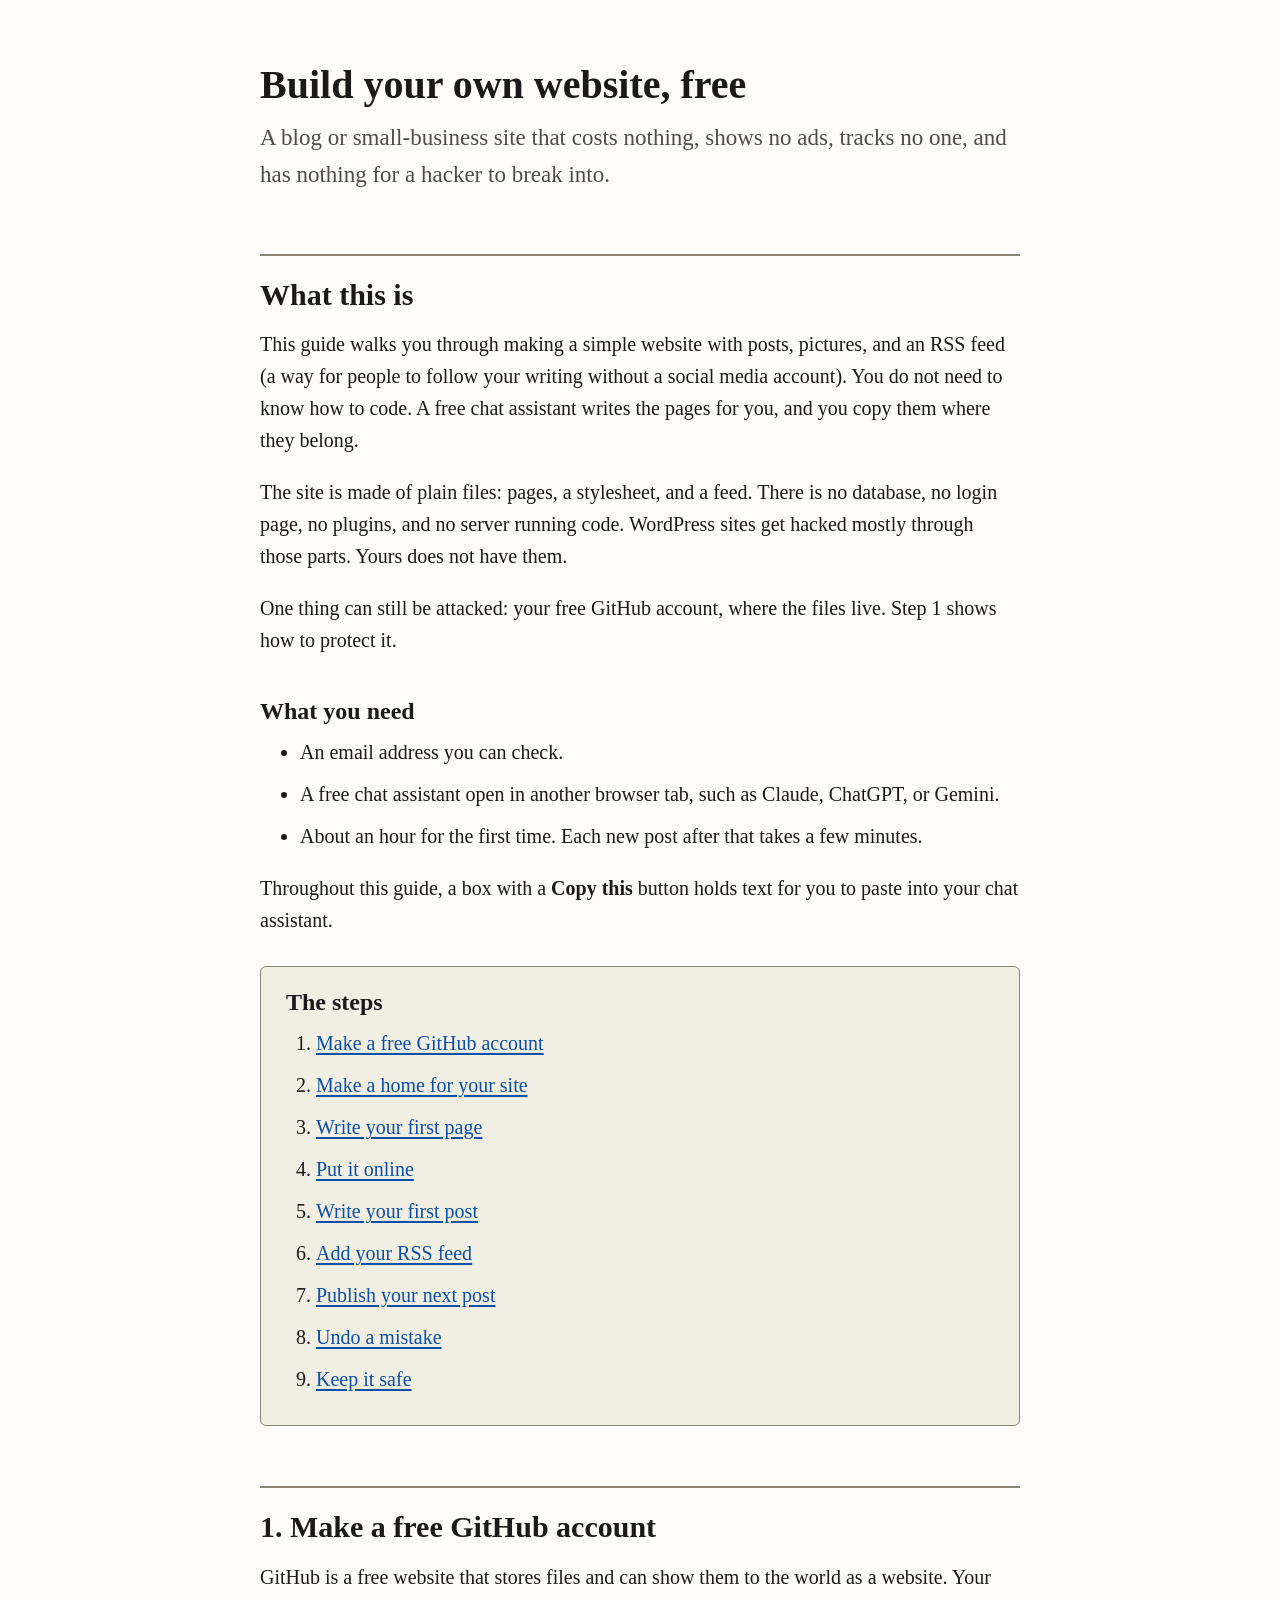
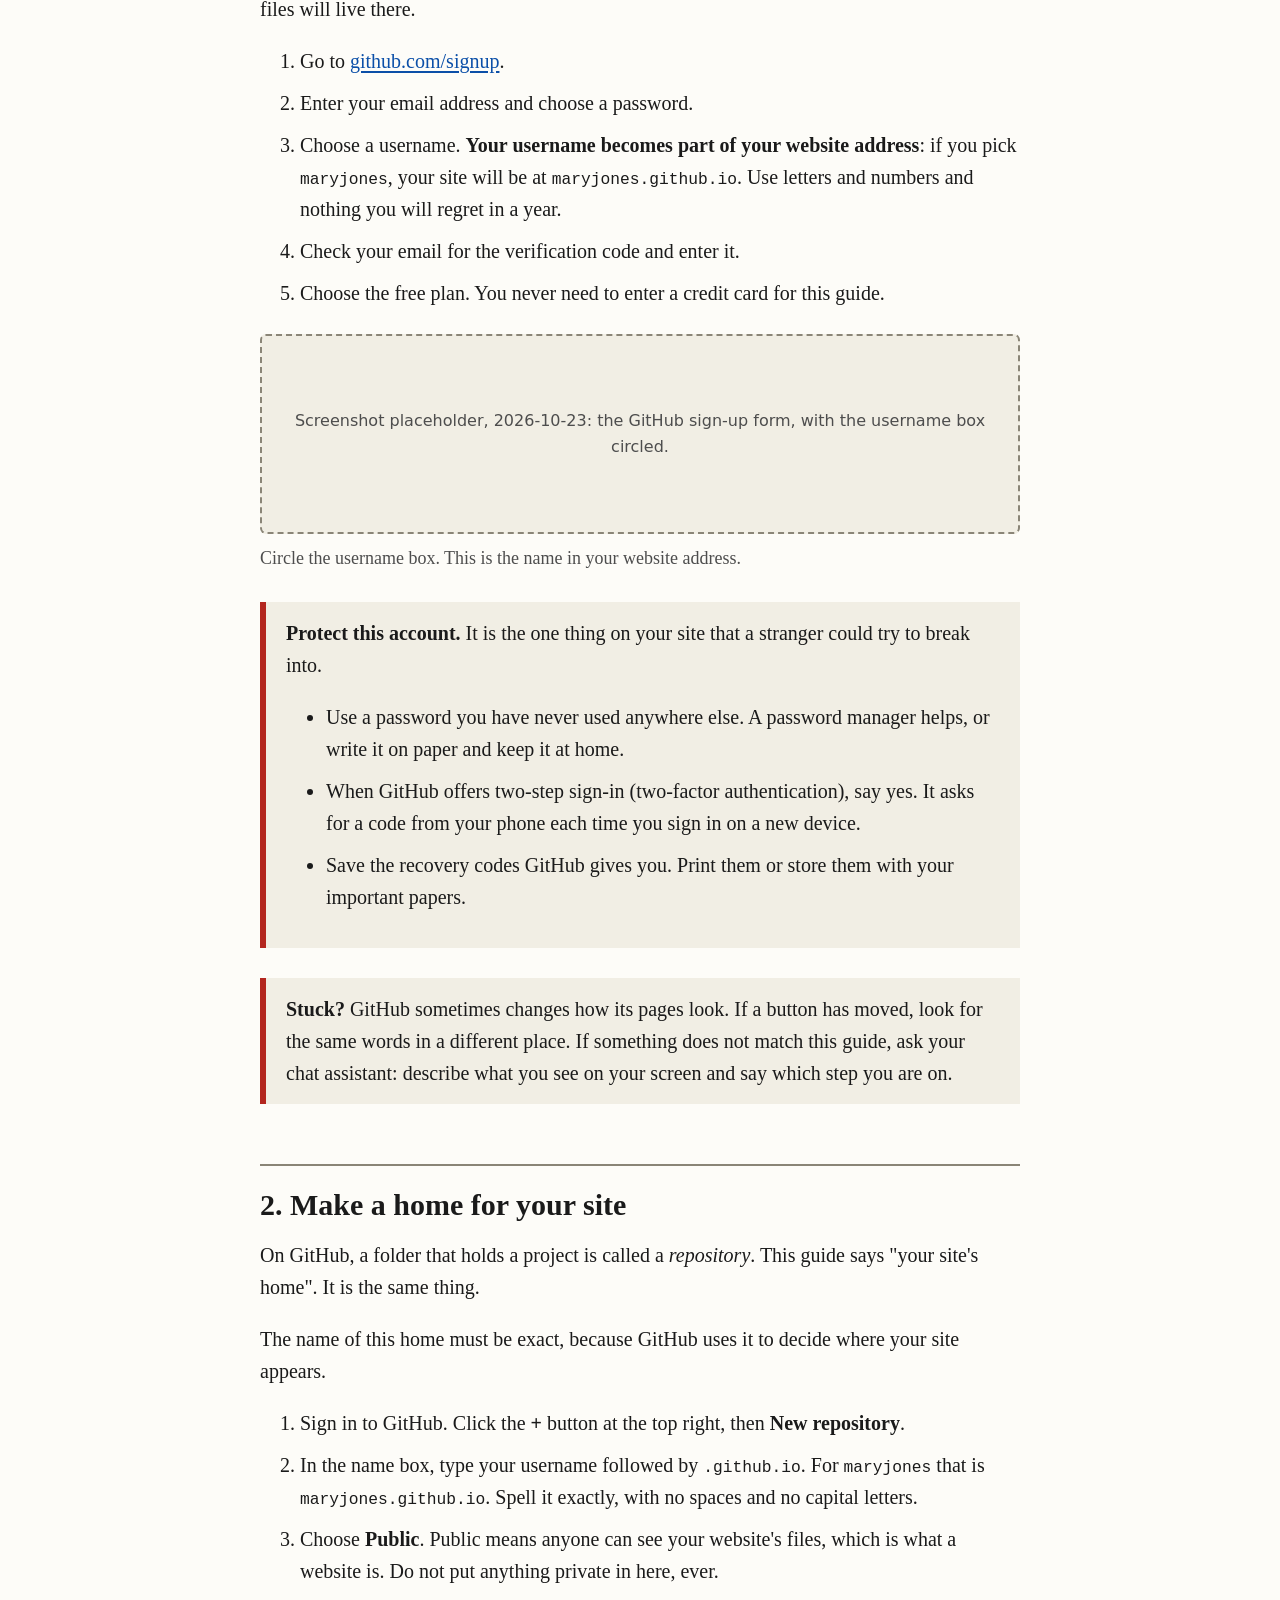
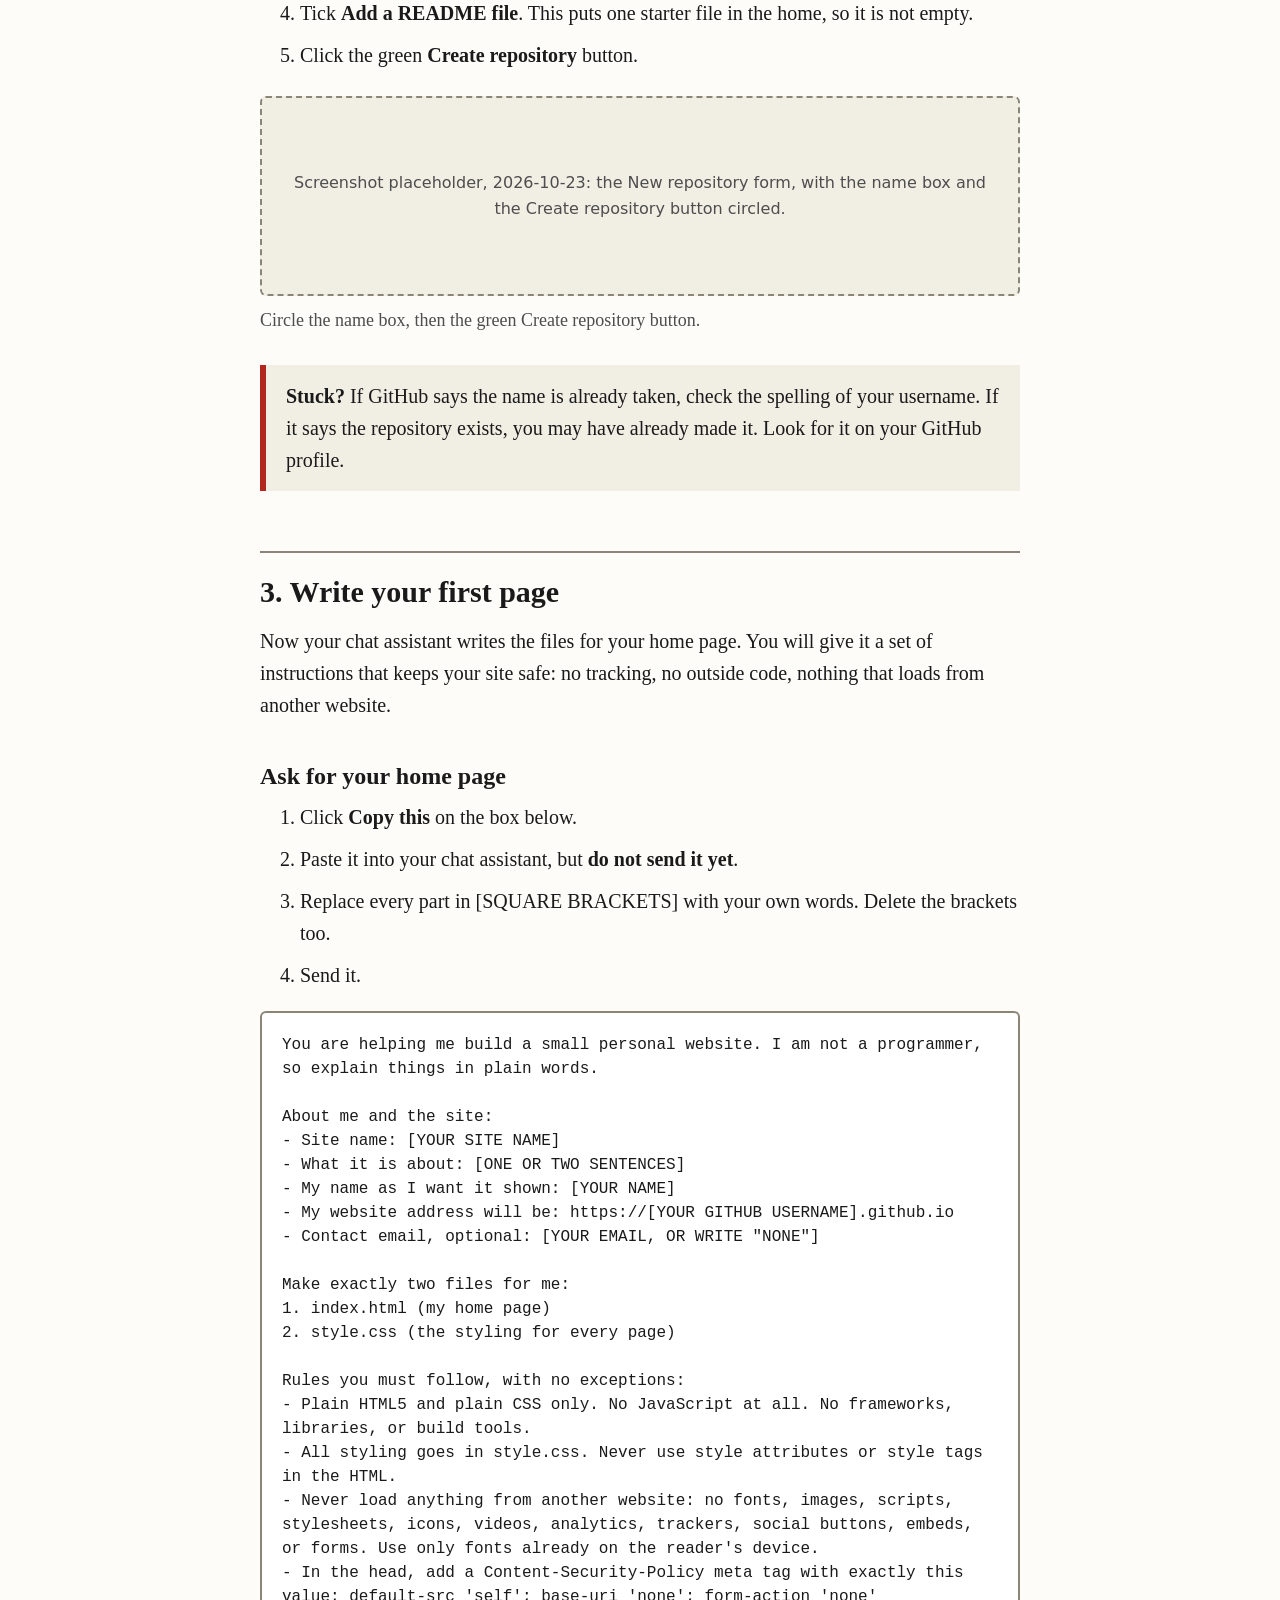
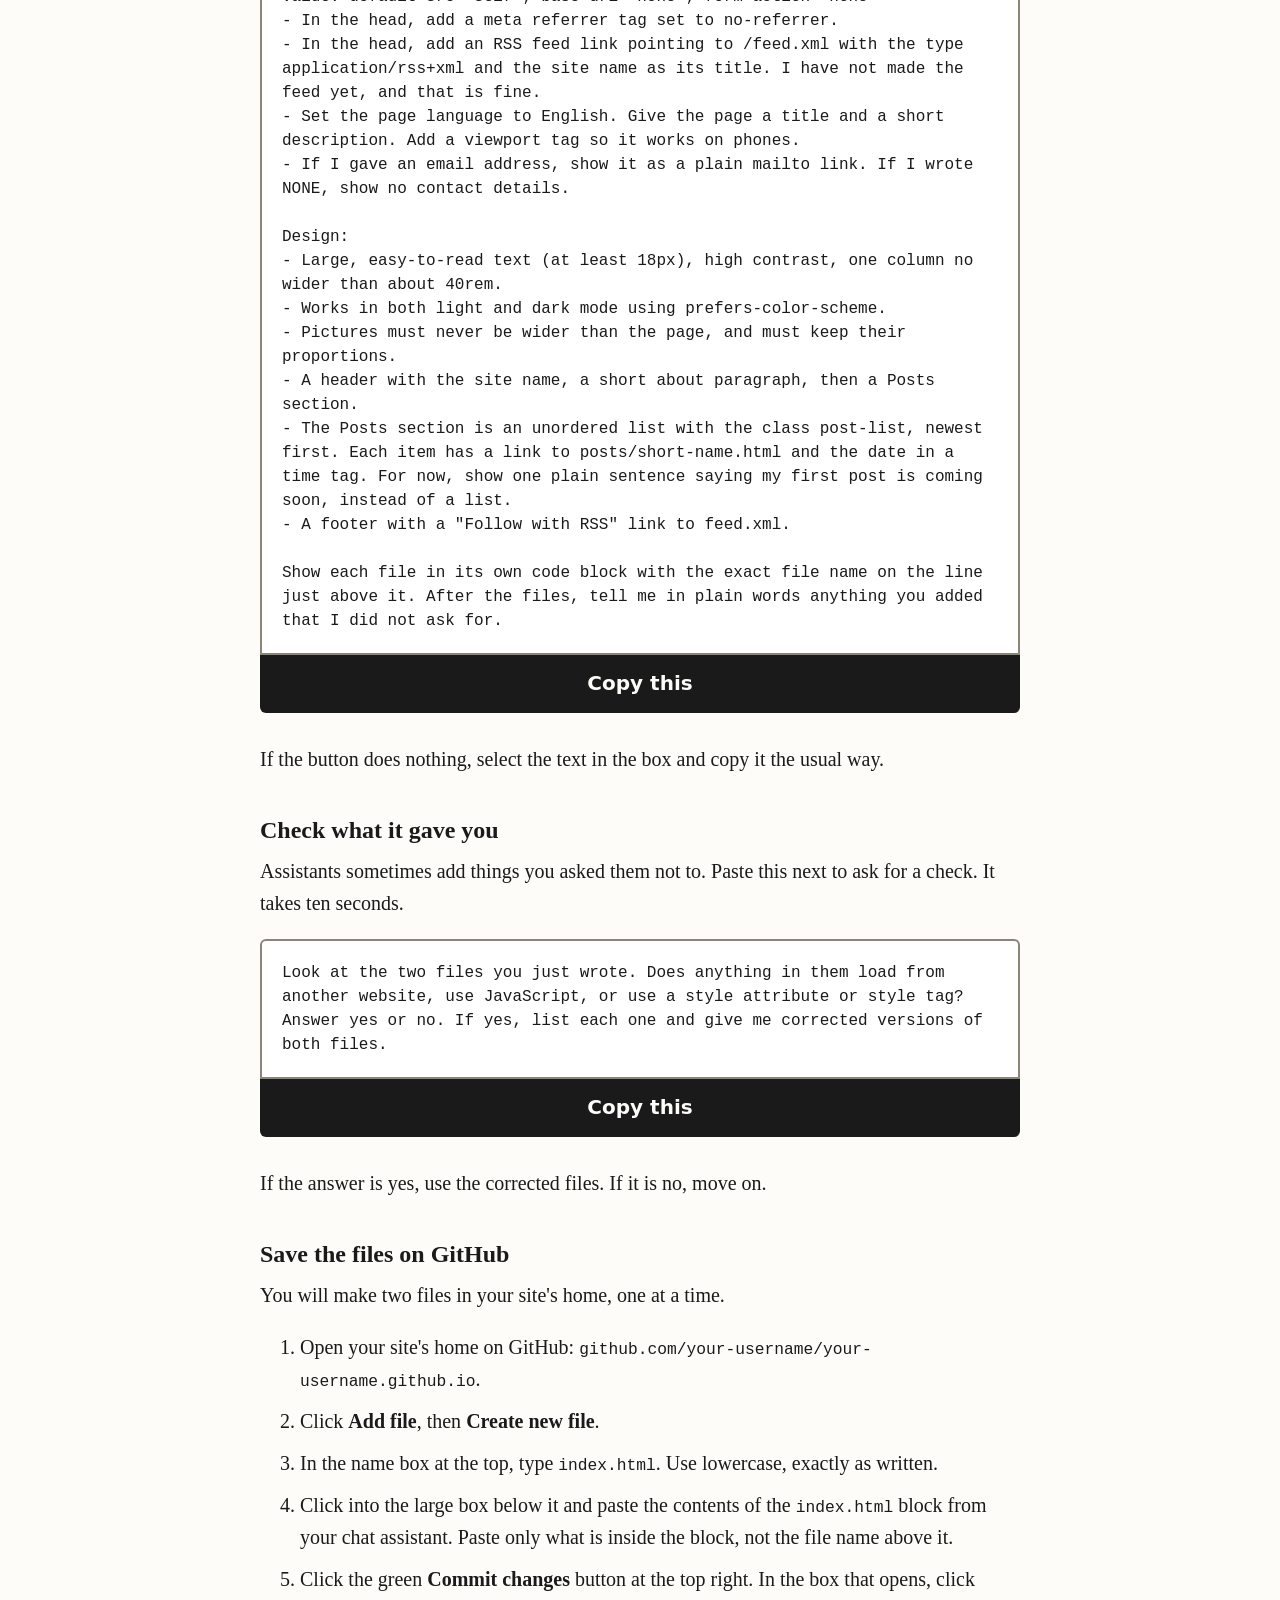
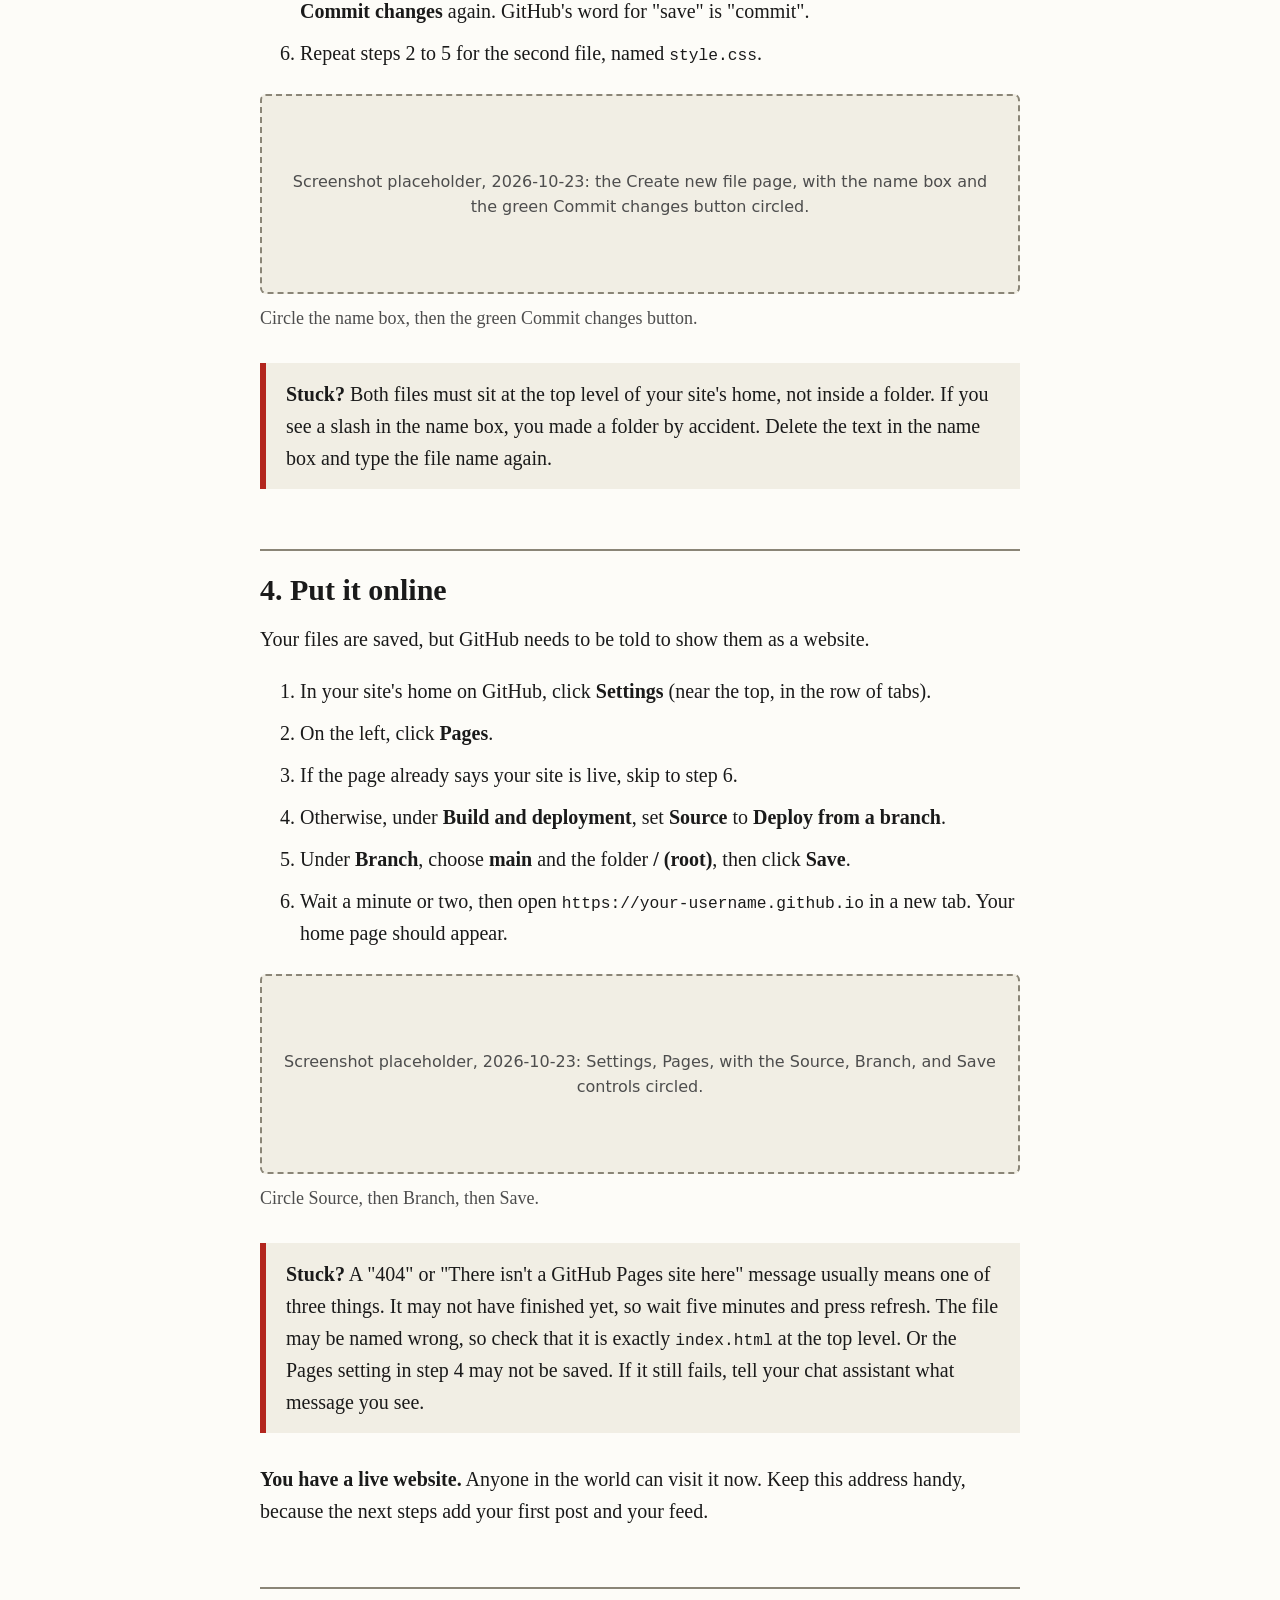
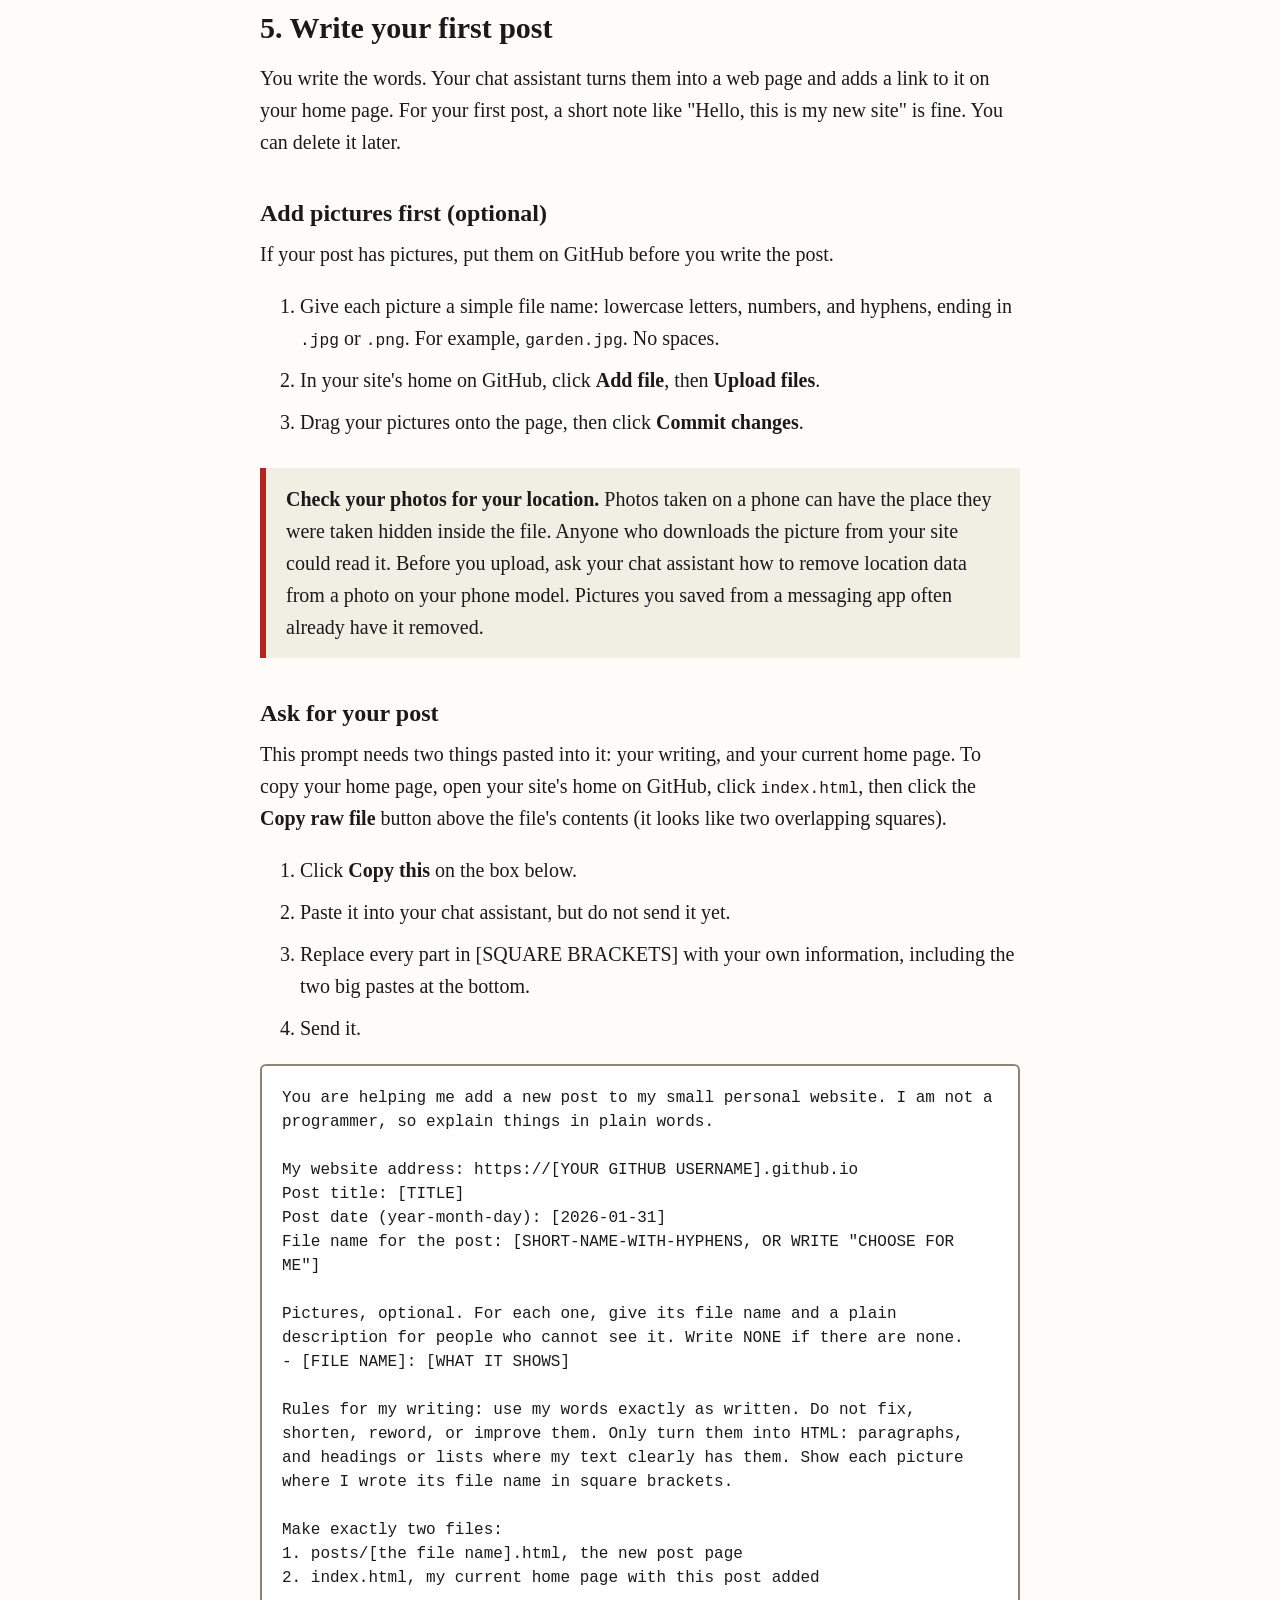
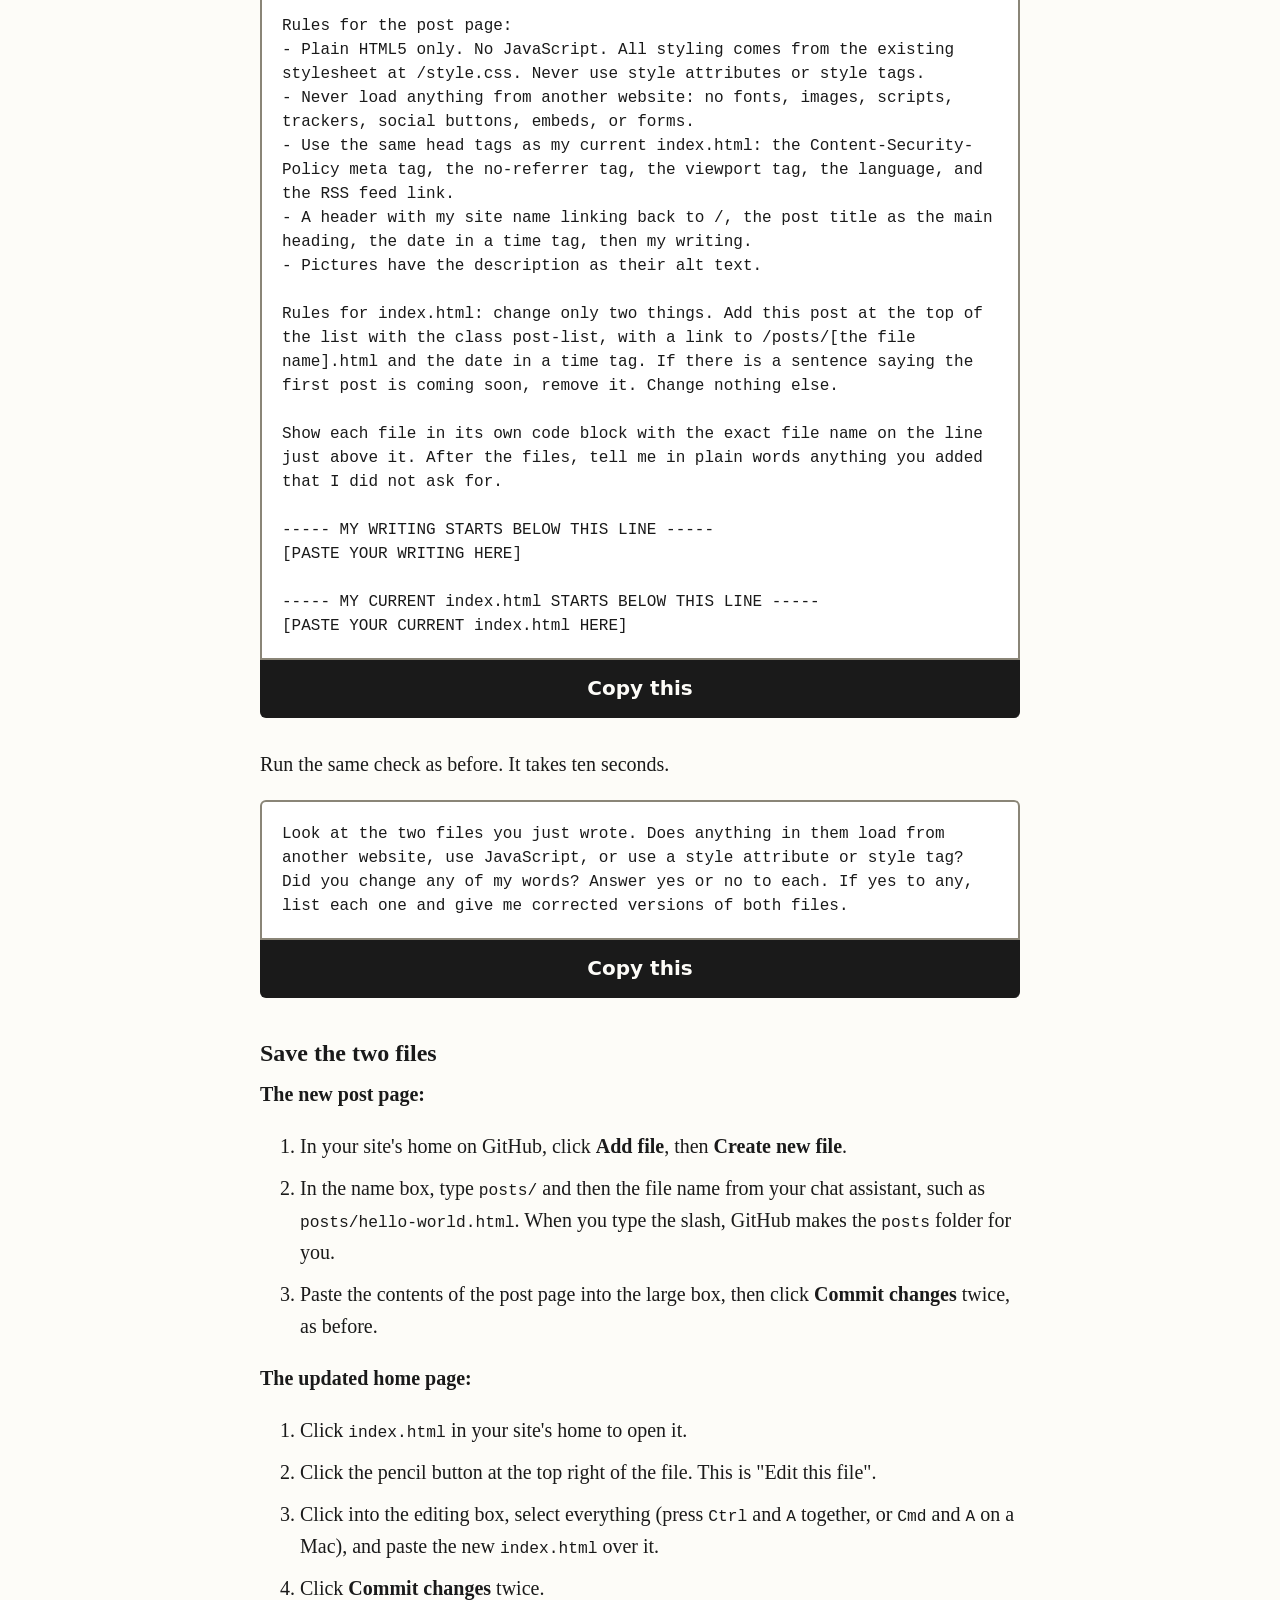
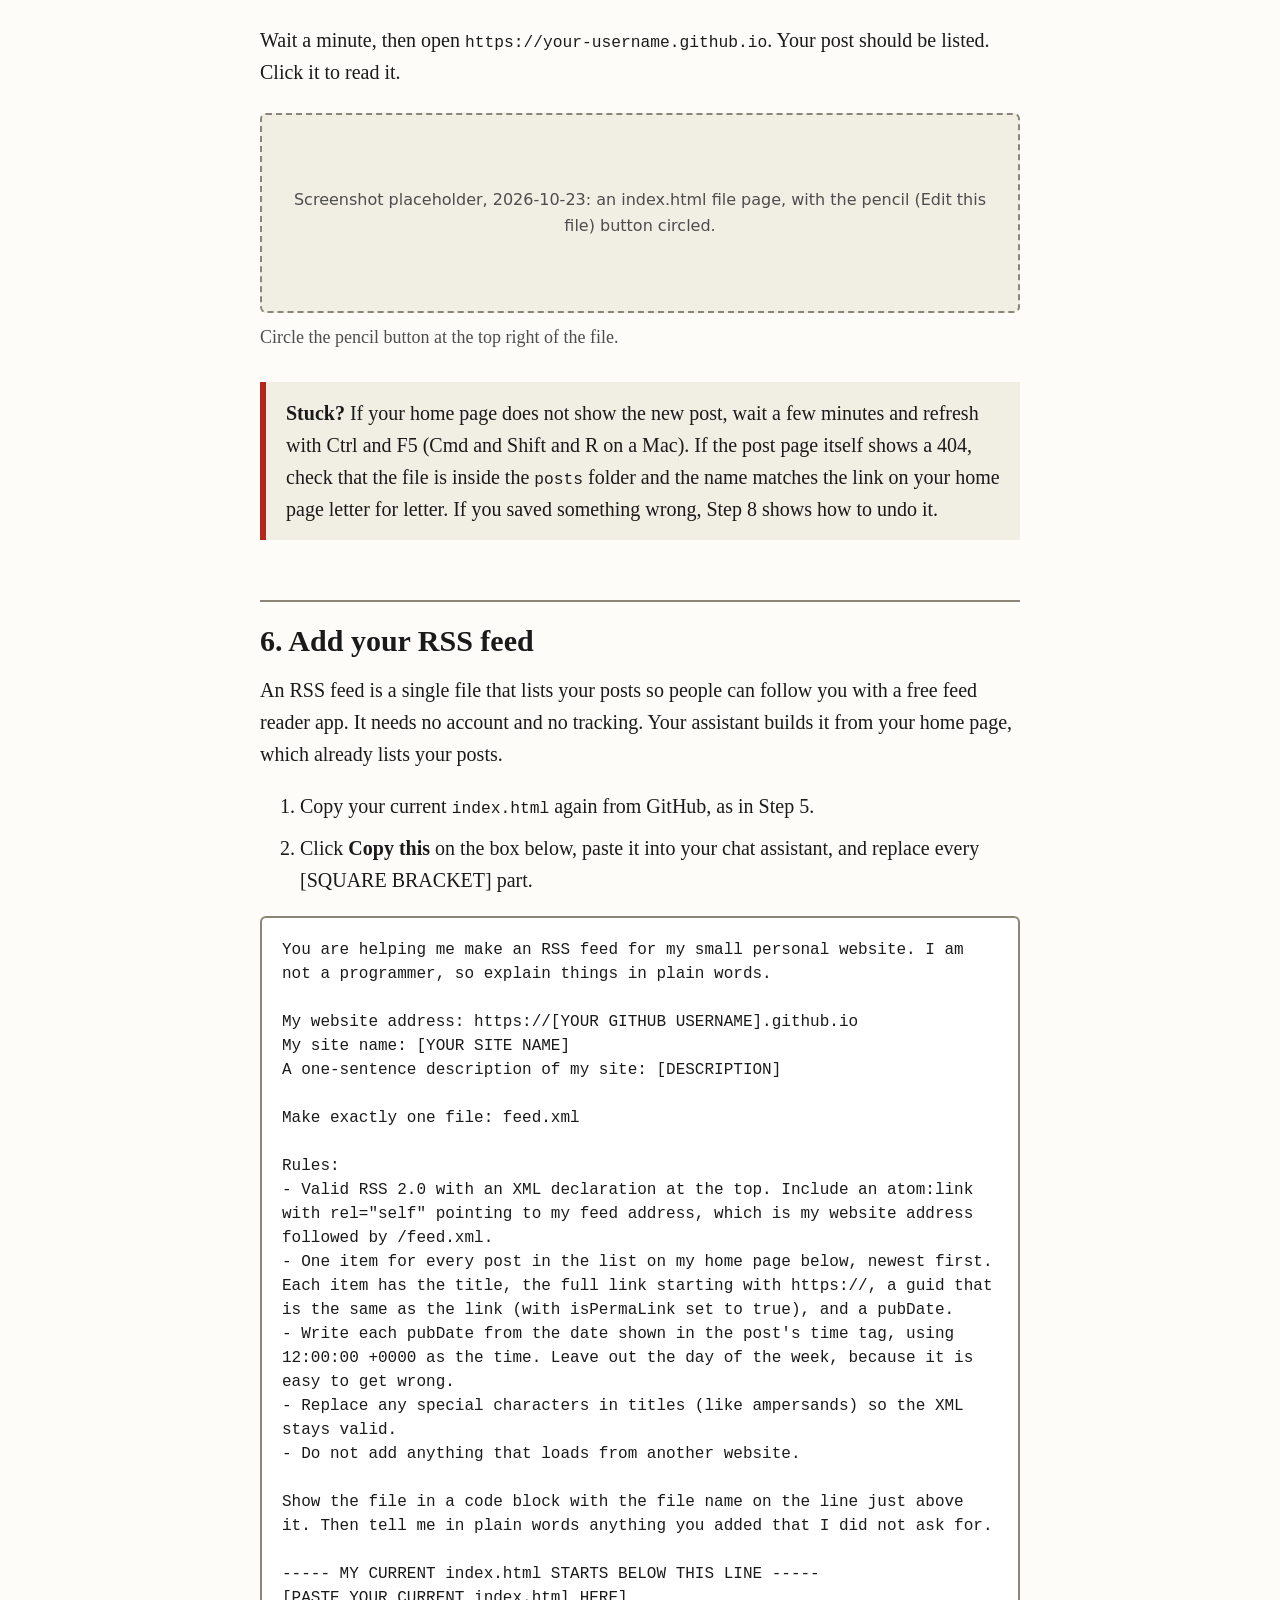
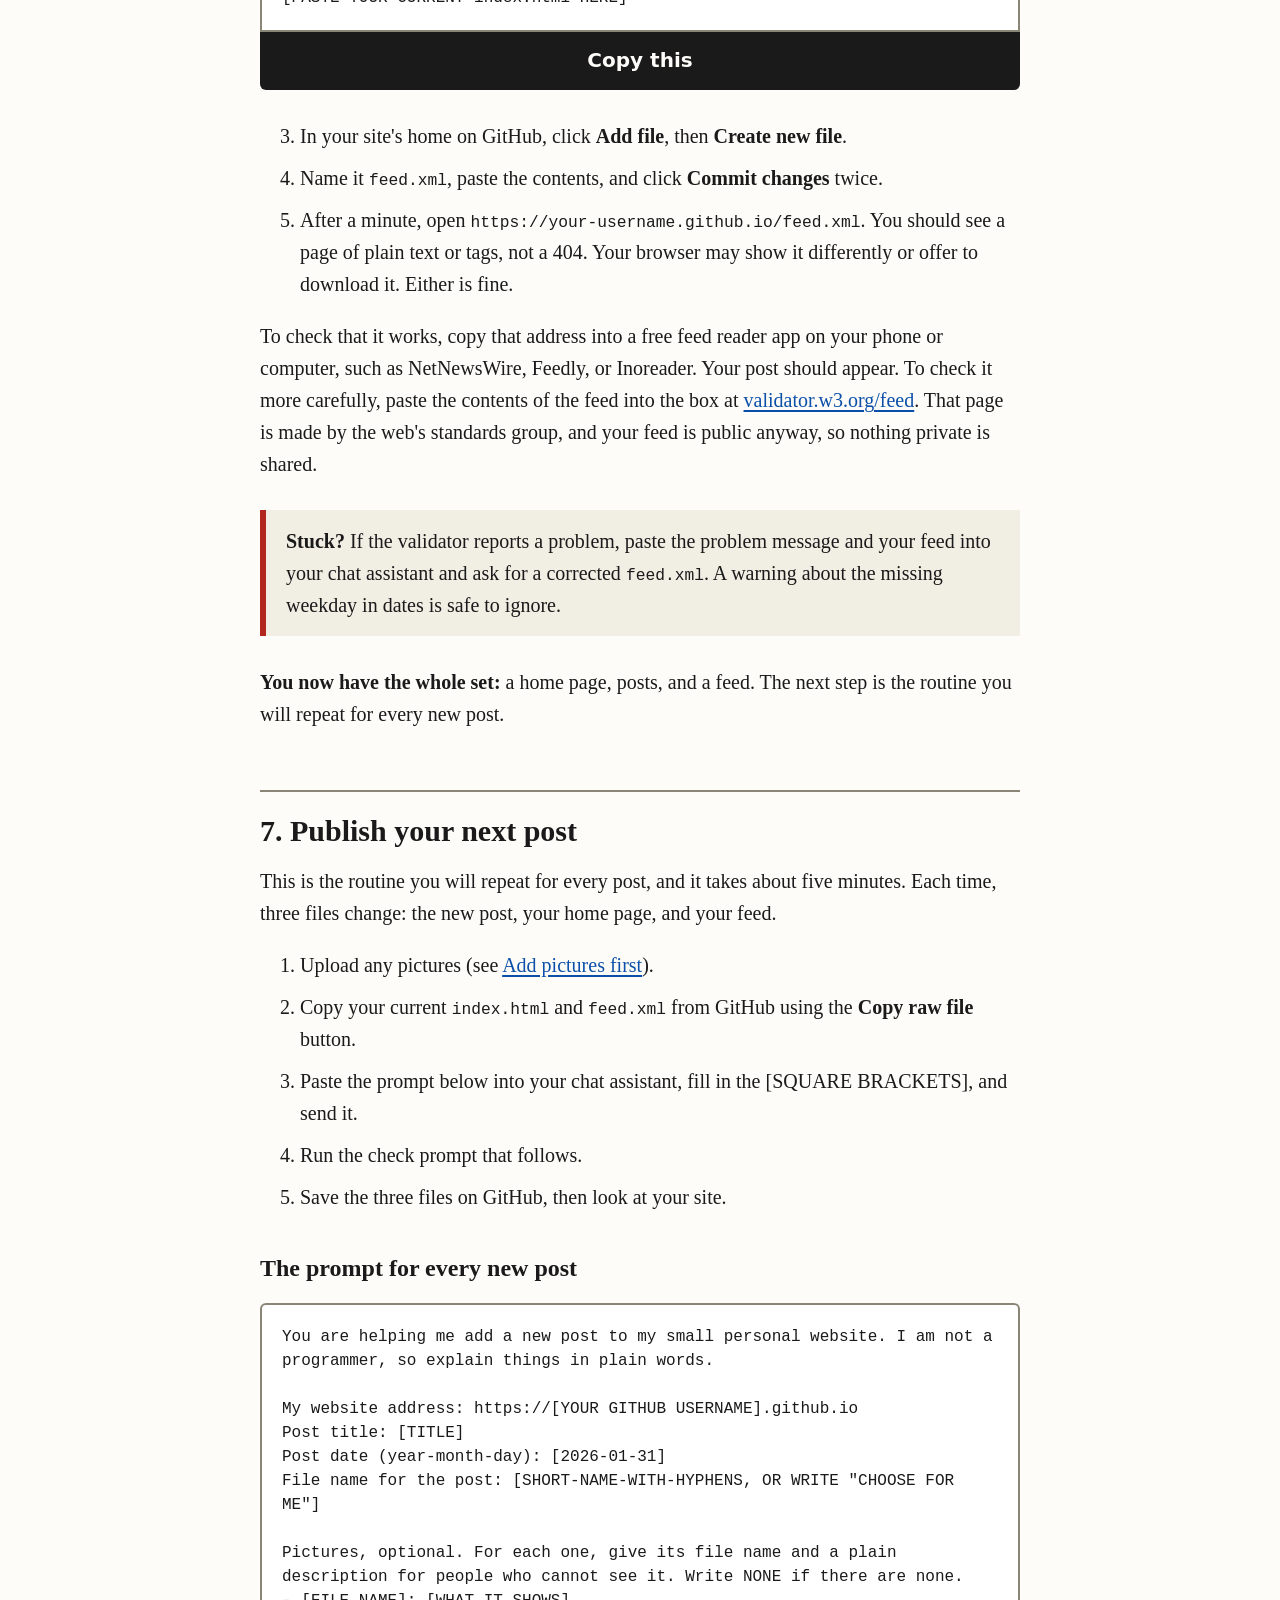
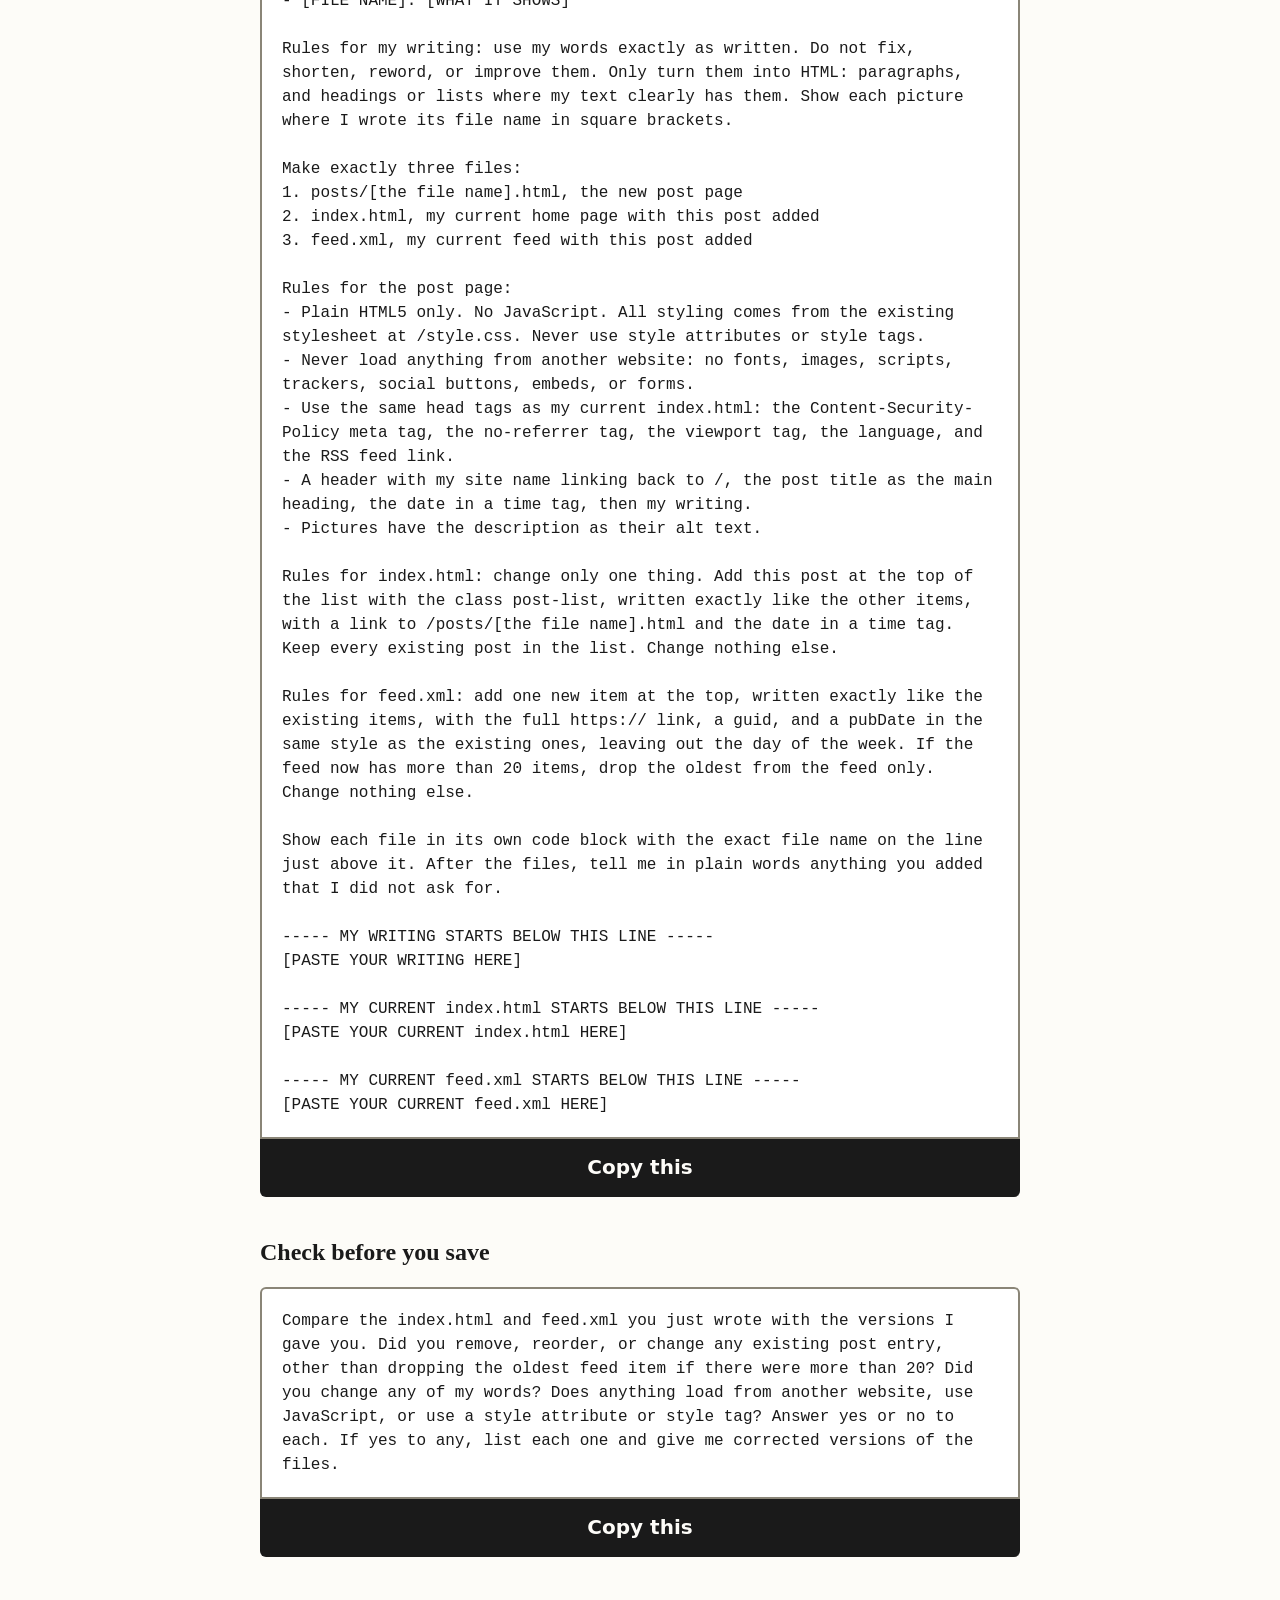
==== index.html @ ff202db0 "Add initial guide scaffold: nine-step guide, styles, copy script, license Single-page guide for non-" ====
<!DOCTYPE html>
<html lang="en">
<head>
  <meta charset="utf-8">
  <meta name="viewport" content="width=device-width, initial-scale=1">
  <meta http-equiv="Content-Security-Policy" content="default-src 'self'; script-src 'self'; style-src 'self'; img-src 'self'; base-uri 'none'; form-action 'none'">
  <meta name="referrer" content="no-referrer">
  <title>Build your own website, free</title>
  <meta name="description" content="A plain-words guide to building and hosting your own blog or small-business website for free, with nothing for hackers to attack.">
  <link rel="stylesheet" href="style.css">
  <script src="script.js" defer></script>
</head>
<body>
  <a class="skip" href="#content">Skip to the guide</a>
  <main id="content">

    <h1>Build your own website, free</h1>
    <p class="lede">A blog or small-business site that costs nothing, shows no ads, tracks no one, and has nothing for a hacker to break into.</p>

    <h2 id="what-this-is">What this is</h2>
    <p>This guide walks you through making a simple website with posts, pictures, and an RSS feed (a way for people to follow your writing without a social media account). You do not need to know how to code. A free chat assistant writes the pages for you, and you copy them where they belong.</p>
    <p>The site is made of plain files: pages, a stylesheet, and a feed. There is no database, no login page, no plugins, and no server running code. WordPress sites get hacked mostly through those parts. Yours does not have them.</p>
    <p>One thing can still be attacked: your free GitHub account, where the files live. Step 1 shows how to protect it.</p>

    <h3 id="what-you-need">What you need</h3>
    <ul>
      <li>An email address you can check.</li>
      <li>A free chat assistant open in another browser tab, such as Claude, ChatGPT, or Gemini.</li>
      <li>About an hour for the first time. Each new post after that takes a few minutes.</li>
    </ul>
    <p>Throughout this guide, a box with a <strong>Copy this</strong> button holds text for you to paste into your chat assistant.</p>

    <nav class="toc" aria-labelledby="toc-title">
      <h2 id="toc-title">The steps</h2>
      <ol>
        <li><a href="#make-github-account">Make a free GitHub account</a></li>
        <li><a href="#make-site-home">Make a home for your site</a></li>
        <li><a href="#write-your-first-page">Write your first page</a></li>
        <li><a href="#put-it-online">Put it online</a></li>
        <li><a href="#write-your-first-post">Write your first post</a></li>
        <li><a href="#add-your-feed">Add your RSS feed</a></li>
        <li><a href="#publish-the-next-post">Publish your next post</a></li>
        <li><a href="#undo-a-mistake">Undo a mistake</a></li>
        <li><a href="#keep-it-safe">Keep it safe</a></li>
      </ol>
    </nav>

    <h2 id="make-github-account">1. Make a free GitHub account</h2>
    <p>GitHub is a free website that stores files and can show them to the world as a website. Your files will live there.</p>
    <ol>
      <li>Go to <a href="https://github.com/signup">github.com/signup</a>.</li>
      <li>Enter your email address and choose a password.</li>
      <li>Choose a username. <strong>Your username becomes part of your website address</strong>: if you pick <code>maryjones</code>, your site will be at <code>maryjones.github.io</code>. Use letters and numbers and nothing you will regret in a year.</li>
      <li>Check your email for the verification code and enter it.</li>
      <li>Choose the free plan. You never need to enter a credit card for this guide.</li>
    </ol>
    <figure class="shot">
      <div class="placeholder">Screenshot placeholder, 2026-10-23: the GitHub sign-up form, with the username box circled.</div>
      <figcaption>Circle the username box. This is the name in your website address.</figcaption>
    </figure>

    <div class="stuck">
      <p><strong>Protect this account.</strong> It is the one thing on your site that a stranger could try to break into.</p>
      <ul>
        <li>Use a password you have never used anywhere else. A password manager helps, or write it on paper and keep it at home.</li>
        <li>When GitHub offers two-step sign-in (two-factor authentication), say yes. It asks for a code from your phone each time you sign in on a new device.</li>
        <li>Save the recovery codes GitHub gives you. Print them or store them with your important papers.</li>
      </ul>
    </div>

    <div class="stuck">
      <p><strong>Stuck?</strong> GitHub sometimes changes how its pages look. If a button has moved, look for the same words in a different place. If something does not match this guide, ask your chat assistant: describe what you see on your screen and say which step you are on.</p>
    </div>

    <h2 id="make-site-home">2. Make a home for your site</h2>
    <p>On GitHub, a folder that holds a project is called a <em>repository</em>. This guide says "your site's home". It is the same thing.</p>
    <p>The name of this home must be exact, because GitHub uses it to decide where your site appears.</p>
    <ol>
      <li>Sign in to GitHub. Click the <strong>+</strong> button at the top right, then <strong>New repository</strong>.</li>
      <li>In the name box, type your username followed by <code>.github.io</code>. For <code>maryjones</code> that is <code>maryjones.github.io</code>. Spell it exactly, with no spaces and no capital letters.</li>
      <li>Choose <strong>Public</strong>. Public means anyone can see your website's files, which is what a website is. Do not put anything private in here, ever.</li>
      <li>Tick <strong>Add a README file</strong>. This puts one starter file in the home, so it is not empty.</li>
      <li>Click the green <strong>Create repository</strong> button.</li>
    </ol>
    <figure class="shot">
      <div class="placeholder">Screenshot placeholder, 2026-10-23: the New repository form, with the name box and the Create repository button circled.</div>
      <figcaption>Circle the name box, then the green Create repository button.</figcaption>
    </figure>

    <div class="stuck">
      <p><strong>Stuck?</strong> If GitHub says the name is already taken, check the spelling of your username. If it says the repository exists, you may have already made it. Look for it on your GitHub profile.</p>
    </div>

    <h2 id="write-your-first-page">3. Write your first page</h2>
    <p>Now your chat assistant writes the files for your home page. You will give it a set of instructions that keeps your site safe: no tracking, no outside code, nothing that loads from another website.</p>

    <h3 id="first-page-prompt">Ask for your home page</h3>
    <ol>
      <li>Click <strong>Copy this</strong> on the box below.</li>
      <li>Paste it into your chat assistant, but <strong>do not send it yet</strong>.</li>
      <li>Replace every part in [SQUARE BRACKETS] with your own words. Delete the brackets too.</li>
      <li>Send it.</li>
    </ol>
    <div class="prompt">
<pre>You are helping me build a small personal website. I am not a programmer, so explain things in plain words.

About me and the site:
- Site name: [YOUR SITE NAME]
- What it is about: [ONE OR TWO SENTENCES]
- My name as I want it shown: [YOUR NAME]
- My website address will be: https://[YOUR GITHUB USERNAME].github.io
- Contact email, optional: [YOUR EMAIL, OR WRITE "NONE"]

Make exactly two files for me:
1. index.html (my home page)
2. style.css (the styling for every page)

Rules you must follow, with no exceptions:
- Plain HTML5 and plain CSS only. No JavaScript at all. No frameworks, libraries, or build tools.
- All styling goes in style.css. Never use style attributes or style tags in the HTML.
- Never load anything from another website: no fonts, images, scripts, stylesheets, icons, videos, analytics, trackers, social buttons, embeds, or forms. Use only fonts already on the reader's device.
- In the head, add a Content-Security-Policy meta tag with exactly this value: default-src 'self'; base-uri 'none'; form-action 'none'
- In the head, add a meta referrer tag set to no-referrer.
- In the head, add an RSS feed link pointing to /feed.xml with the type application/rss+xml and the site name as its title. I have not made the feed yet, and that is fine.
- Set the page language to English. Give the page a title and a short description. Add a viewport tag so it works on phones.
- If I gave an email address, show it as a plain mailto link. If I wrote NONE, show no contact details.

Design:
- Large, easy-to-read text (at least 18px), high contrast, one column no wider than about 40rem.
- Works in both light and dark mode using prefers-color-scheme.
- Pictures must never be wider than the page, and must keep their proportions.
- A header with the site name, a short about paragraph, then a Posts section.
- The Posts section is an unordered list with the class post-list, newest first. Each item has a link to posts/short-name.html and the date in a time tag. For now, show one plain sentence saying my first post is coming soon, instead of a list.
- A footer with a "Follow with RSS" link to feed.xml.

Show each file in its own code block with the exact file name on the line just above it. After the files, tell me in plain words anything you added that I did not ask for.</pre>
      <button type="button">Copy this</button>
    </div>
    <p>If the button does nothing, select the text in the box and copy it the usual way.</p>

    <h3 id="check-the-first-page">Check what it gave you</h3>
    <p>Assistants sometimes add things you asked them not to. Paste this next to ask for a check. It takes ten seconds.</p>
    <div class="prompt">
<pre>Look at the two files you just wrote. Does anything in them load from another website, use JavaScript, or use a style attribute or style tag? Answer yes or no. If yes, list each one and give me corrected versions of both files.</pre>
      <button type="button">Copy this</button>
    </div>
    <p>If the answer is yes, use the corrected files. If it is no, move on.</p>

    <h3 id="save-first-page-files">Save the files on GitHub</h3>
    <p>You will make two files in your site's home, one at a time.</p>
    <ol>
      <li>Open your site's home on GitHub: <code>github.com/your-username/your-username.github.io</code>.</li>
      <li>Click <strong>Add file</strong>, then <strong>Create new file</strong>.</li>
      <li>In the name box at the top, type <code>index.html</code>. Use lowercase, exactly as written.</li>
      <li>Click into the large box below it and paste the contents of the <code>index.html</code> block from your chat assistant. Paste only what is inside the block, not the file name above it.</li>
      <li>Click the green <strong>Commit changes</strong> button at the top right. In the box that opens, click <strong>Commit changes</strong> again. GitHub's word for "save" is "commit".</li>
      <li>Repeat steps 2 to 5 for the second file, named <code>style.css</code>.</li>
    </ol>
    <figure class="shot">
      <div class="placeholder">Screenshot placeholder, 2026-10-23: the Create new file page, with the name box and the green Commit changes button circled.</div>
      <figcaption>Circle the name box, then the green Commit changes button.</figcaption>
    </figure>

    <div class="stuck">
      <p><strong>Stuck?</strong> Both files must sit at the top level of your site's home, not inside a folder. If you see a slash in the name box, you made a folder by accident. Delete the text in the name box and type the file name again.</p>
    </div>

    <h2 id="put-it-online">4. Put it online</h2>
    <p>Your files are saved, but GitHub needs to be told to show them as a website.</p>
    <ol>
      <li>In your site's home on GitHub, click <strong>Settings</strong> (near the top, in the row of tabs).</li>
      <li>On the left, click <strong>Pages</strong>.</li>
      <li>If the page already says your site is live, skip to step 6.</li>
      <li>Otherwise, under <strong>Build and deployment</strong>, set <strong>Source</strong> to <strong>Deploy from a branch</strong>.</li>
      <li>Under <strong>Branch</strong>, choose <strong>main</strong> and the folder <strong>/ (root)</strong>, then click <strong>Save</strong>.</li>
      <li>Wait a minute or two, then open <code>https://your-username.github.io</code> in a new tab. Your home page should appear.</li>
    </ol>
    <figure class="shot">
      <div class="placeholder">Screenshot placeholder, 2026-10-23: Settings, Pages, with the Source, Branch, and Save controls circled.</div>
      <figcaption>Circle Source, then Branch, then Save.</figcaption>
    </figure>

    <div class="stuck">
      <p><strong>Stuck?</strong> A "404" or "There isn't a GitHub Pages site here" message usually means one of three things. It may not have finished yet, so wait five minutes and press refresh. The file may be named wrong, so check that it is exactly <code>index.html</code> at the top level. Or the Pages setting in step 4 may not be saved. If it still fails, tell your chat assistant what message you see.</p>
    </div>

    <p><strong>You have a live website.</strong> Anyone in the world can visit it now. Keep this address handy, because the next steps add your first post and your feed.</p>

    <h2 id="write-your-first-post">5. Write your first post</h2>
    <p>You write the words. Your chat assistant turns them into a web page and adds a link to it on your home page. For your first post, a short note like "Hello, this is my new site" is fine. You can delete it later.</p>

    <h3 id="add-pictures">Add pictures first (optional)</h3>
    <p>If your post has pictures, put them on GitHub before you write the post.</p>
    <ol>
      <li>Give each picture a simple file name: lowercase letters, numbers, and hyphens, ending in <code>.jpg</code> or <code>.png</code>. For example, <code>garden.jpg</code>. No spaces.</li>
      <li>In your site's home on GitHub, click <strong>Add file</strong>, then <strong>Upload files</strong>.</li>
      <li>Drag your pictures onto the page, then click <strong>Commit changes</strong>.</li>
    </ol>
    <div class="stuck">
      <p><strong>Check your photos for your location.</strong> Photos taken on a phone can have the place they were taken hidden inside the file. Anyone who downloads the picture from your site could read it. Before you upload, ask your chat assistant how to remove location data from a photo on your phone model. Pictures you saved from a messaging app often already have it removed.</p>
    </div>

    <h3 id="first-post-prompt">Ask for your post</h3>
    <p>This prompt needs two things pasted into it: your writing, and your current home page. To copy your home page, open your site's home on GitHub, click <code>index.html</code>, then click the <strong>Copy raw file</strong> button above the file's contents (it looks like two overlapping squares).</p>
    <ol>
      <li>Click <strong>Copy this</strong> on the box below.</li>
      <li>Paste it into your chat assistant, but do not send it yet.</li>
      <li>Replace every part in [SQUARE BRACKETS] with your own information, including the two big pastes at the bottom.</li>
      <li>Send it.</li>
    </ol>
    <div class="prompt">
<pre>You are helping me add a new post to my small personal website. I am not a programmer, so explain things in plain words.

My website address: https://[YOUR GITHUB USERNAME].github.io
Post title: [TITLE]
Post date (year-month-day): [2026-01-31]
File name for the post: [SHORT-NAME-WITH-HYPHENS, OR WRITE "CHOOSE FOR ME"]

Pictures, optional. For each one, give its file name and a plain description for people who cannot see it. Write NONE if there are none.
- [FILE NAME]: [WHAT IT SHOWS]

Rules for my writing: use my words exactly as written. Do not fix, shorten, reword, or improve them. Only turn them into HTML: paragraphs, and headings or lists where my text clearly has them. Show each picture where I wrote its file name in square brackets.

Make exactly two files:
1. posts/[the file name].html, the new post page
2. index.html, my current home page with this post added

Rules for the post page:
- Plain HTML5 only. No JavaScript. All styling comes from the existing stylesheet at /style.css. Never use style attributes or style tags.
- Never load anything from another website: no fonts, images, scripts, trackers, social buttons, embeds, or forms.
- Use the same head tags as my current index.html: the Content-Security-Policy meta tag, the no-referrer tag, the viewport tag, the language, and the RSS feed link.
- A header with my site name linking back to /, the post title as the main heading, the date in a time tag, then my writing.
- Pictures have the description as their alt text.

Rules for index.html: change only two things. Add this post at the top of the list with the class post-list, with a link to /posts/[the file name].html and the date in a time tag. If there is a sentence saying the first post is coming soon, remove it. Change nothing else.

Show each file in its own code block with the exact file name on the line just above it. After the files, tell me in plain words anything you added that I did not ask for.

----- MY WRITING STARTS BELOW THIS LINE -----
[PASTE YOUR WRITING HERE]

----- MY CURRENT index.html STARTS BELOW THIS LINE -----
[PASTE YOUR CURRENT index.html HERE]</pre>
      <button type="button">Copy this</button>
    </div>
    <p>Run the same check as before. It takes ten seconds.</p>
    <div class="prompt">
<pre>Look at the two files you just wrote. Does anything in them load from another website, use JavaScript, or use a style attribute or style tag? Did you change any of my words? Answer yes or no to each. If yes to any, list each one and give me corrected versions of both files.</pre>
      <button type="button">Copy this</button>
    </div>

    <h3 id="save-first-post-files">Save the two files</h3>
    <p><strong>The new post page:</strong></p>
    <ol>
      <li>In your site's home on GitHub, click <strong>Add file</strong>, then <strong>Create new file</strong>.</li>
      <li>In the name box, type <code>posts/</code> and then the file name from your chat assistant, such as <code>posts/hello-world.html</code>. When you type the slash, GitHub makes the <code>posts</code> folder for you.</li>
      <li>Paste the contents of the post page into the large box, then click <strong>Commit changes</strong> twice, as before.</li>
    </ol>
    <p><strong>The updated home page:</strong></p>
    <ol>
      <li>Click <code>index.html</code> in your site's home to open it.</li>
      <li>Click the pencil button at the top right of the file. This is "Edit this file".</li>
      <li>Click into the editing box, select everything (press <kbd>Ctrl</kbd> and <kbd>A</kbd> together, or <kbd>Cmd</kbd> and <kbd>A</kbd> on a Mac), and paste the new <code>index.html</code> over it.</li>
      <li>Click <strong>Commit changes</strong> twice.</li>
    </ol>
    <p>Wait a minute, then open <code>https://your-username.github.io</code>. Your post should be listed. Click it to read it.</p>
    <figure class="shot">
      <div class="placeholder">Screenshot placeholder, 2026-10-23: an index.html file page, with the pencil (Edit this file) button circled.</div>
      <figcaption>Circle the pencil button at the top right of the file.</figcaption>
    </figure>

    <div class="stuck">
      <p><strong>Stuck?</strong> If your home page does not show the new post, wait a few minutes and refresh with Ctrl and F5 (Cmd and Shift and R on a Mac). If the post page itself shows a 404, check that the file is inside the <code>posts</code> folder and the name matches the link on your home page letter for letter. If you saved something wrong, Step 8 shows how to undo it.</p>
    </div>

    <h2 id="add-your-feed">6. Add your RSS feed</h2>
    <p>An RSS feed is a single file that lists your posts so people can follow you with a free feed reader app. It needs no account and no tracking. Your assistant builds it from your home page, which already lists your posts.</p>
    <ol>
      <li>Copy your current <code>index.html</code> again from GitHub, as in Step 5.</li>
      <li>Click <strong>Copy this</strong> on the box below, paste it into your chat assistant, and replace every [SQUARE BRACKET] part.</li>
    </ol>
    <div class="prompt">
<pre>You are helping me make an RSS feed for my small personal website. I am not a programmer, so explain things in plain words.

My website address: https://[YOUR GITHUB USERNAME].github.io
My site name: [YOUR SITE NAME]
A one-sentence description of my site: [DESCRIPTION]

Make exactly one file: feed.xml

Rules:
- Valid RSS 2.0 with an XML declaration at the top. Include an atom:link with rel="self" pointing to my feed address, which is my website address followed by /feed.xml.
- One item for every post in the list on my home page below, newest first. Each item has the title, the full link starting with https://, a guid that is the same as the link (with isPermaLink set to true), and a pubDate.
- Write each pubDate from the date shown in the post's time tag, using 12:00:00 +0000 as the time. Leave out the day of the week, because it is easy to get wrong.
- Replace any special characters in titles (like ampersands) so the XML stays valid.
- Do not add anything that loads from another website.

Show the file in a code block with the file name on the line just above it. Then tell me in plain words anything you added that I did not ask for.

----- MY CURRENT index.html STARTS BELOW THIS LINE -----
[PASTE YOUR CURRENT index.html HERE]</pre>
      <button type="button">Copy this</button>
    </div>
    <ol start="3">
      <li>In your site's home on GitHub, click <strong>Add file</strong>, then <strong>Create new file</strong>.</li>
      <li>Name it <code>feed.xml</code>, paste the contents, and click <strong>Commit changes</strong> twice.</li>
      <li>After a minute, open <code>https://your-username.github.io/feed.xml</code>. You should see a page of plain text or tags, not a 404. Your browser may show it differently or offer to download it. Either is fine.</li>
    </ol>
    <p>To check that it works, copy that address into a free feed reader app on your phone or computer, such as NetNewsWire, Feedly, or Inoreader. Your post should appear. To check it more carefully, paste the contents of the feed into the box at <a href="https://validator.w3.org/feed/#validate_by_input">validator.w3.org/feed</a>. That page is made by the web's standards group, and your feed is public anyway, so nothing private is shared.</p>

    <div class="stuck">
      <p><strong>Stuck?</strong> If the validator reports a problem, paste the problem message and your feed into your chat assistant and ask for a corrected <code>feed.xml</code>. A warning about the missing weekday in dates is safe to ignore.</p>
    </div>

    <p><strong>You now have the whole set:</strong> a home page, posts, and a feed. The next step is the routine you will repeat for every new post.</p>

    <h2 id="publish-the-next-post">7. Publish your next post</h2>
    <p>This is the routine you will repeat for every post, and it takes about five minutes. Each time, three files change: the new post, your home page, and your feed.</p>
    <ol>
      <li>Upload any pictures (see <a href="#add-pictures">Add pictures first</a>).</li>
      <li>Copy your current <code>index.html</code> and <code>feed.xml</code> from GitHub using the <strong>Copy raw file</strong> button.</li>
      <li>Paste the prompt below into your chat assistant, fill in the [SQUARE BRACKETS], and send it.</li>
      <li>Run the check prompt that follows.</li>
      <li>Save the three files on GitHub, then look at your site.</li>
    </ol>

    <h3 id="next-post-prompt">The prompt for every new post</h3>
    <div class="prompt">
<pre>You are helping me add a new post to my small personal website. I am not a programmer, so explain things in plain words.

My website address: https://[YOUR GITHUB USERNAME].github.io
Post title: [TITLE]
Post date (year-month-day): [2026-01-31]
File name for the post: [SHORT-NAME-WITH-HYPHENS, OR WRITE "CHOOSE FOR ME"]

Pictures, optional. For each one, give its file name and a plain description for people who cannot see it. Write NONE if there are none.
- [FILE NAME]: [WHAT IT SHOWS]

Rules for my writing: use my words exactly as written. Do not fix, shorten, reword, or improve them. Only turn them into HTML: paragraphs, and headings or lists where my text clearly has them. Show each picture where I wrote its file name in square brackets.

Make exactly three files:
1. posts/[the file name].html, the new post page
2. index.html, my current home page with this post added
3. feed.xml, my current feed with this post added

Rules for the post page:
- Plain HTML5 only. No JavaScript. All styling comes from the existing stylesheet at /style.css. Never use style attributes or style tags.
- Never load anything from another website: no fonts, images, scripts, trackers, social buttons, embeds, or forms.
- Use the same head tags as my current index.html: the Content-Security-Policy meta tag, the no-referrer tag, the viewport tag, the language, and the RSS feed link.
- A header with my site name linking back to /, the post title as the main heading, the date in a time tag, then my writing.
- Pictures have the description as their alt text.

Rules for index.html: change only one thing. Add this post at the top of the list with the class post-list, written exactly like the other items, with a link to /posts/[the file name].html and the date in a time tag. Keep every existing post in the list. Change nothing else.

Rules for feed.xml: add one new item at the top, written exactly like the existing items, with the full https:// link, a guid, and a pubDate in the same style as the existing ones, leaving out the day of the week. If the feed now has more than 20 items, drop the oldest from the feed only. Change nothing else.

Show each file in its own code block with the exact file name on the line just above it. After the files, tell me in plain words anything you added that I did not ask for.

----- MY WRITING STARTS BELOW THIS LINE -----
[PASTE YOUR WRITING HERE]

----- MY CURRENT index.html STARTS BELOW THIS LINE -----
[PASTE YOUR CURRENT index.html HERE]

----- MY CURRENT feed.xml STARTS BELOW THIS LINE -----
[PASTE YOUR CURRENT feed.xml HERE]</pre>
      <button type="button">Copy this</button>
    </div>

    <h3 id="check-the-next-post">Check before you save</h3>
    <div class="prompt">
<pre>Compare the index.html and feed.xml you just wrote with the versions I gave you. Did you remove, reorder, or change any existing post entry, other than dropping the oldest feed item if there were more than 20? Did you change any of my words? Does anything load from another website, use JavaScript, or use a style attribute or style tag? Answer yes or no to each. If yes to any, list each one and give me corrected versions of the files.</pre>
      <button type="button">Copy this</button>
    </div>

    <h3 id="save-next-post-files">Save the three files</h3>
    <ol>
      <li><strong>The new post:</strong> <strong>Add file</strong>, then <strong>Create new file</strong>. Type <code>posts/</code> and the file name in the name box, paste, and click <strong>Commit changes</strong> twice.</li>
      <li><strong>Your home page:</strong> click <code>index.html</code>, click the pencil, select everything, paste the new version over it, and click <strong>Commit changes</strong> twice.</li>
      <li><strong>Your feed:</strong> do the same with <code>feed.xml</code>.</li>
    </ol>
    <p>Wait a minute and open your site. The new post should be at the top of the list. If anything looks wrong, Step 8 shows how to go back.</p>

    <div class="stuck">
      <p><strong>Stuck?</strong> If you saved the post page and the home page but not the feed, nothing breaks. People who follow you by RSS will not see the post until the feed is saved. Do the last file when you can.</p>
    </div>

    <h2 id="undo-a-mistake">8. Undo a mistake</h2>
    <p>GitHub keeps every earlier version of every file. Nothing you save is lost, which is why it is safe to try things.</p>

    <h3 id="go-back-to-an-older-version">Put a file back the way it was</h3>
    <ol>
      <li>In your site's home on GitHub, click the file you want to fix, such as <code>index.html</code>.</li>
      <li>Click the <strong>History</strong> button near the top right of the file (it looks like a clock).</li>
      <li>You will see a list of saves, newest first. Click the one from before the mistake.</li>
      <li>Find the option to <strong>View file</strong> (it may be under a button with three dots), then click <strong>Copy raw file</strong>.</li>
      <li>Go back to the file, click the pencil, select everything, paste, and click <strong>Commit changes</strong> twice.</li>
    </ol>
    <div class="stuck">
      <p><strong>Stuck?</strong> GitHub moves these buttons around from time to time. Tell your chat assistant what you see on your screen and ask where the older version of a file is.</p>
    </div>

    <h3 id="delete-a-post">Take a post down</h3>
    <ol>
      <li>Click the post's file in the <code>posts</code> folder.</li>
      <li>Click the three dots at the top right of the file, then <strong>Delete file</strong>, then <strong>Commit changes</strong>.</li>
      <li>Remove the post from your home page and feed with the prompt below, then save both files.</li>
    </ol>
    <div class="prompt">
<pre>I am removing a post from my small personal website. Here are my current index.html and feed.xml. Remove the post titled "[POST TITLE]" from both. Change nothing else, and do not change any other post. Show each file in its own code block with the exact file name on the line just above it.

----- MY CURRENT index.html STARTS BELOW THIS LINE -----
[PASTE YOUR CURRENT index.html HERE]

----- MY CURRENT feed.xml STARTS BELOW THIS LINE -----
[PASTE YOUR CURRENT feed.xml HERE]</pre>
      <button type="button">Copy this</button>
    </div>

    <div class="stuck">
      <p><strong>Deleting a file does not make it private again.</strong> Your site's home is public, and the old versions in its history are public too. If you published something you did not mean to, such as a password, a phone number, a private address, or a photo with its location inside, treat it as already seen. Change any password that was exposed.</p>
      <p>To get rid of it completely, you would delete the whole site's home and start again with clean files. That is permanent and removes all your saved versions, so first make a copy of your files (see Step 9). Even then, search engines and web archives may have kept their own copies, and no one can remove those for you.</p>
    </div>

    <h2 id="keep-it-safe">9. Keep it safe</h2>
    <p>Your site has nothing to break into. What is left is you, your account, and what you choose to add. These habits cover the rest.</p>

    <h3 id="protect-your-account">Protect your account</h3>
    <ul>
      <li>Keep the unique password and two-step sign-in from <a href="#make-github-account">Step 1</a>.</li>
      <li>Hide your email address. On GitHub, click your picture at the top right, then <strong>Settings</strong>, then <strong>Emails</strong>. Turn on <strong>Keep my email addresses private</strong>. Otherwise your email can be stamped on the saves you make, and your site's history is public.</li>
      <li>GitHub will never ask for your password by email or text. If a message tells you your account is in danger and links you somewhere, close it. Type <code>github.com</code> into the address bar yourself.</li>
      <li>If GitHub asks you to allow an app or "authorize" something you did not start, say no.</li>
    </ul>

    <h3 id="add-nothing-from-outside">Add nothing that loads from outside</h3>
    <p>Comment boxes, newsletter sign-ups, share buttons, chat bubbles, videos, maps, and counters all work by loading someone else's code onto your page. That code can track your readers or be changed later without your knowledge. It also breaks the safety your site has now.</p>
    <p>If an assistant suggests something and it asks you to paste a script, an iframe, or a "snippet", do not. If you want a feature, ask your assistant whether it can be done with plain HTML and no outside code. Often the answer is a simple link.</p>
    <p>A contact link on your site shows your email address to anyone, including spam robots. If that matters, make a separate email address just for the site.</p>

    <h3 id="keep-a-copy">Keep a copy</h3>
    <ul>
      <li>Keep your writing in your own notes app or a folder on your computer, not only on the site.</li>
      <li>Once in a while, make a backup of the whole site: open your site's home on GitHub, click the green <strong>Code</strong> button, then <strong>Download ZIP</strong>. Keep the file somewhere safe.</li>
      <li>Once a month, open your site and your feed and check they still look right.</li>
    </ul>

    <p><strong>That is the whole guide.</strong> You have a website that costs nothing, shows no ads, tracks no one, and has no database, no plugins, and no login page for anyone to attack. Write what you want, as often as you want.</p>

  </main>

  <footer>
    <p>This guide is free to copy, change, translate, and share, including for money, as long as you credit the original. It is released under <a href="https://creativecommons.org/licenses/by/4.0/">Creative Commons Attribution 4.0</a>. Not affiliated with GitHub or any chat assistant company.</p>
  </footer>
</body>
</html>
---- style.css ----
:root {
  --bg: #fdfcf8;
  --text: #1a1a1a;
  --muted: #4d4d4d;
  --link: #0b4fa8;
  --accent: #b3261e;
  --panel: #f1eee4;
  --border: #8a8577;
  --code-bg: #ffffff;
}

@media (prefers-color-scheme: dark) {
  :root {
    --bg: #16150f;
    --text: #f2efe4;
    --muted: #c4c0b2;
    --link: #8ab8ff;
    --accent: #ff8a80;
    --panel: #24221a;
    --border: #7a7668;
    --code-bg: #0e0d09;
  }
}

* {
  box-sizing: border-box;
}

html {
  font-size: 125%;
  scroll-behavior: smooth;
}

body {
  margin: 0;
  background: var(--bg);
  color: var(--text);
  font-family: Georgia, "Times New Roman", serif;
  line-height: 1.6;
}

main {
  max-width: 40rem;
  margin: 0 auto;
  padding: 1.5rem 1rem 4rem;
}

h1,
h2,
h3 {
  line-height: 1.25;
}

h1 {
  font-size: 2rem;
  margin: 1.5rem 0 0.5rem;
}

h2 {
  font-size: 1.5rem;
  margin: 3rem 0 0.75rem;
  padding-top: 1rem;
  border-top: 2px solid var(--border);
  scroll-margin-top: 1rem;
}

h3 {
  font-size: 1.2rem;
  margin: 2rem 0 0.5rem;
  scroll-margin-top: 1rem;
}

p,
ul,
ol {
  margin: 0 0 1rem;
}

li {
  margin-bottom: 0.5rem;
}

a {
  color: var(--link);
  text-underline-offset: 0.15em;
}

a:focus-visible,
button:focus-visible {
  outline: 3px solid var(--accent);
  outline-offset: 2px;
}

.skip {
  position: absolute;
  left: -999px;
}

.skip:focus {
  left: 1rem;
  top: 1rem;
  background: var(--bg);
  padding: 0.5rem 1rem;
  z-index: 1;
}

.lede {
  font-size: 1.15rem;
  color: var(--muted);
}

nav.toc {
  background: var(--panel);
  border: 1px solid var(--border);
  border-radius: 6px;
  padding: 1rem 1.25rem;
  margin: 1.5rem 0;
}

nav.toc h2 {
  font-size: 1.2rem;
  margin: 0 0 0.5rem;
  padding: 0;
  border: 0;
}

nav.toc ol {
  margin: 0;
  padding-left: 1.5rem;
}

.prompt {
  margin: 1rem 0 1.5rem;
}

.prompt pre {
  margin: 0;
  padding: 1rem;
  background: var(--code-bg);
  border: 2px solid var(--border);
  border-radius: 6px 6px 0 0;
  font-family: ui-monospace, Menlo, Consolas, monospace;
  font-size: 0.8rem;
  line-height: 1.5;
  white-space: pre-wrap;
  overflow-wrap: anywhere;
}

button,
.button {
  display: inline-block;
  min-height: 44px;
  padding: 0.6rem 1.2rem;
  font: inherit;
  font-family: system-ui, sans-serif;
  font-weight: 600;
  color: var(--bg);
  background: var(--text);
  border: 2px solid var(--text);
  border-radius: 6px;
  cursor: pointer;
  text-decoration: none;
}

.prompt button {
  width: 100%;
  border-radius: 0 0 6px 6px;
  border-top: 0;
}

figure.shot {
  margin: 1.25rem 0;
}

figure.shot img {
  display: block;
  max-width: 100%;
  height: auto;
  border: 2px solid var(--border);
  border-radius: 6px;
}

.placeholder {
  display: flex;
  align-items: center;
  justify-content: center;
  min-height: 10rem;
  padding: 1rem;
  background: var(--panel);
  border: 2px dashed var(--border);
  border-radius: 6px;
  color: var(--muted);
  font-family: system-ui, sans-serif;
  font-size: 0.8rem;
  text-align: center;
}

figcaption {
  margin-top: 0.5rem;
  color: var(--muted);
  font-size: 0.9rem;
}

.stuck {
  background: var(--panel);
  border-left: 6px solid var(--accent);
  padding: 0.75rem 1rem;
  margin: 1.5rem 0;
}

.stuck p:last-child {
  margin-bottom: 0;
}

footer {
  max-width: 40rem;
  margin: 0 auto;
  padding: 1rem;
  border-top: 2px solid var(--border);
  color: var(--muted);
  font-size: 0.85rem;
}

@media (max-width: 30rem) {
  html {
    font-size: 112.5%;
  }
}

@media print {
  html {
    font-size: 100%;
  }

  body {
    background: #fff;
    color: #000;
  }

  main {
    max-width: none;
    padding: 0;
  }

  button,
  .skip {
    display: none;
  }

  a {
    color: #000;
  }

  a[href^="http"]::after {
    content: " (" attr(href) ")";
    font-size: 0.8em;
  }

  h2,
  figure.shot,
  .prompt,
  .stuck {
    break-inside: avoid;
  }
}
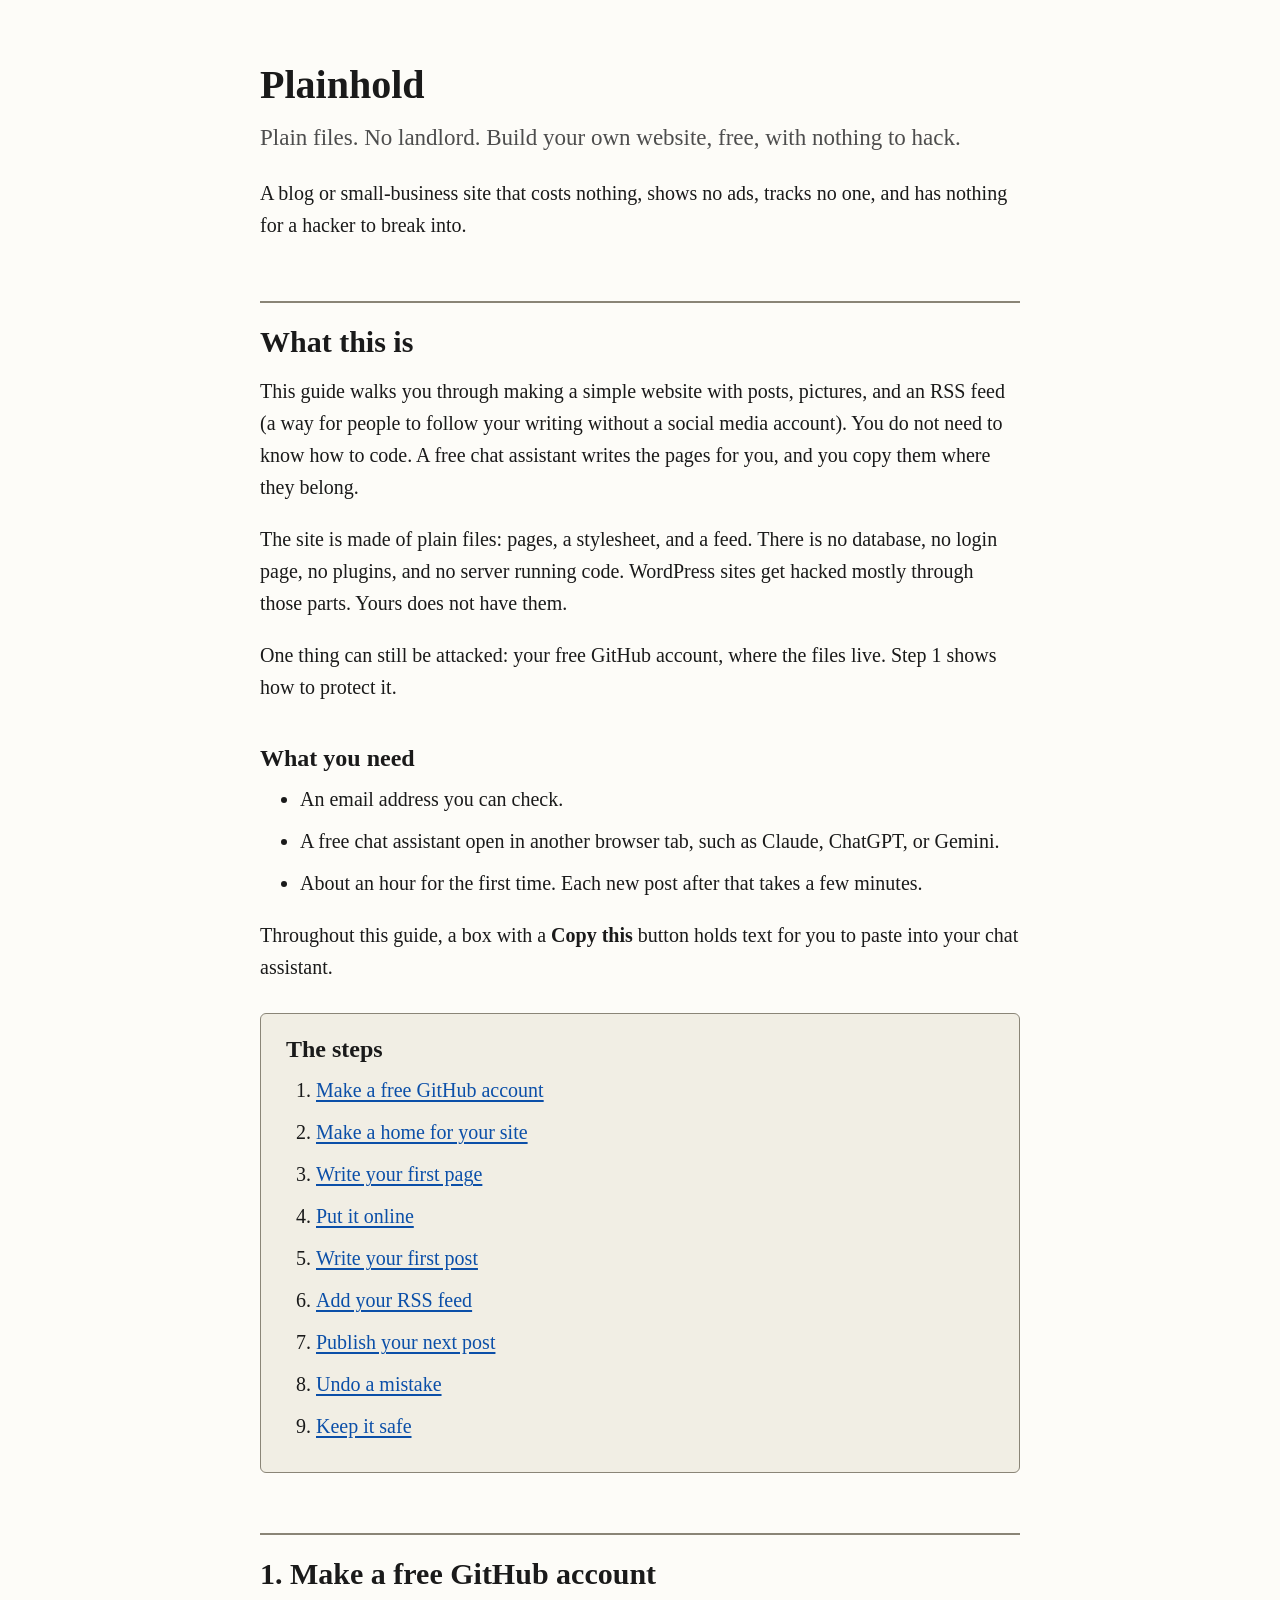
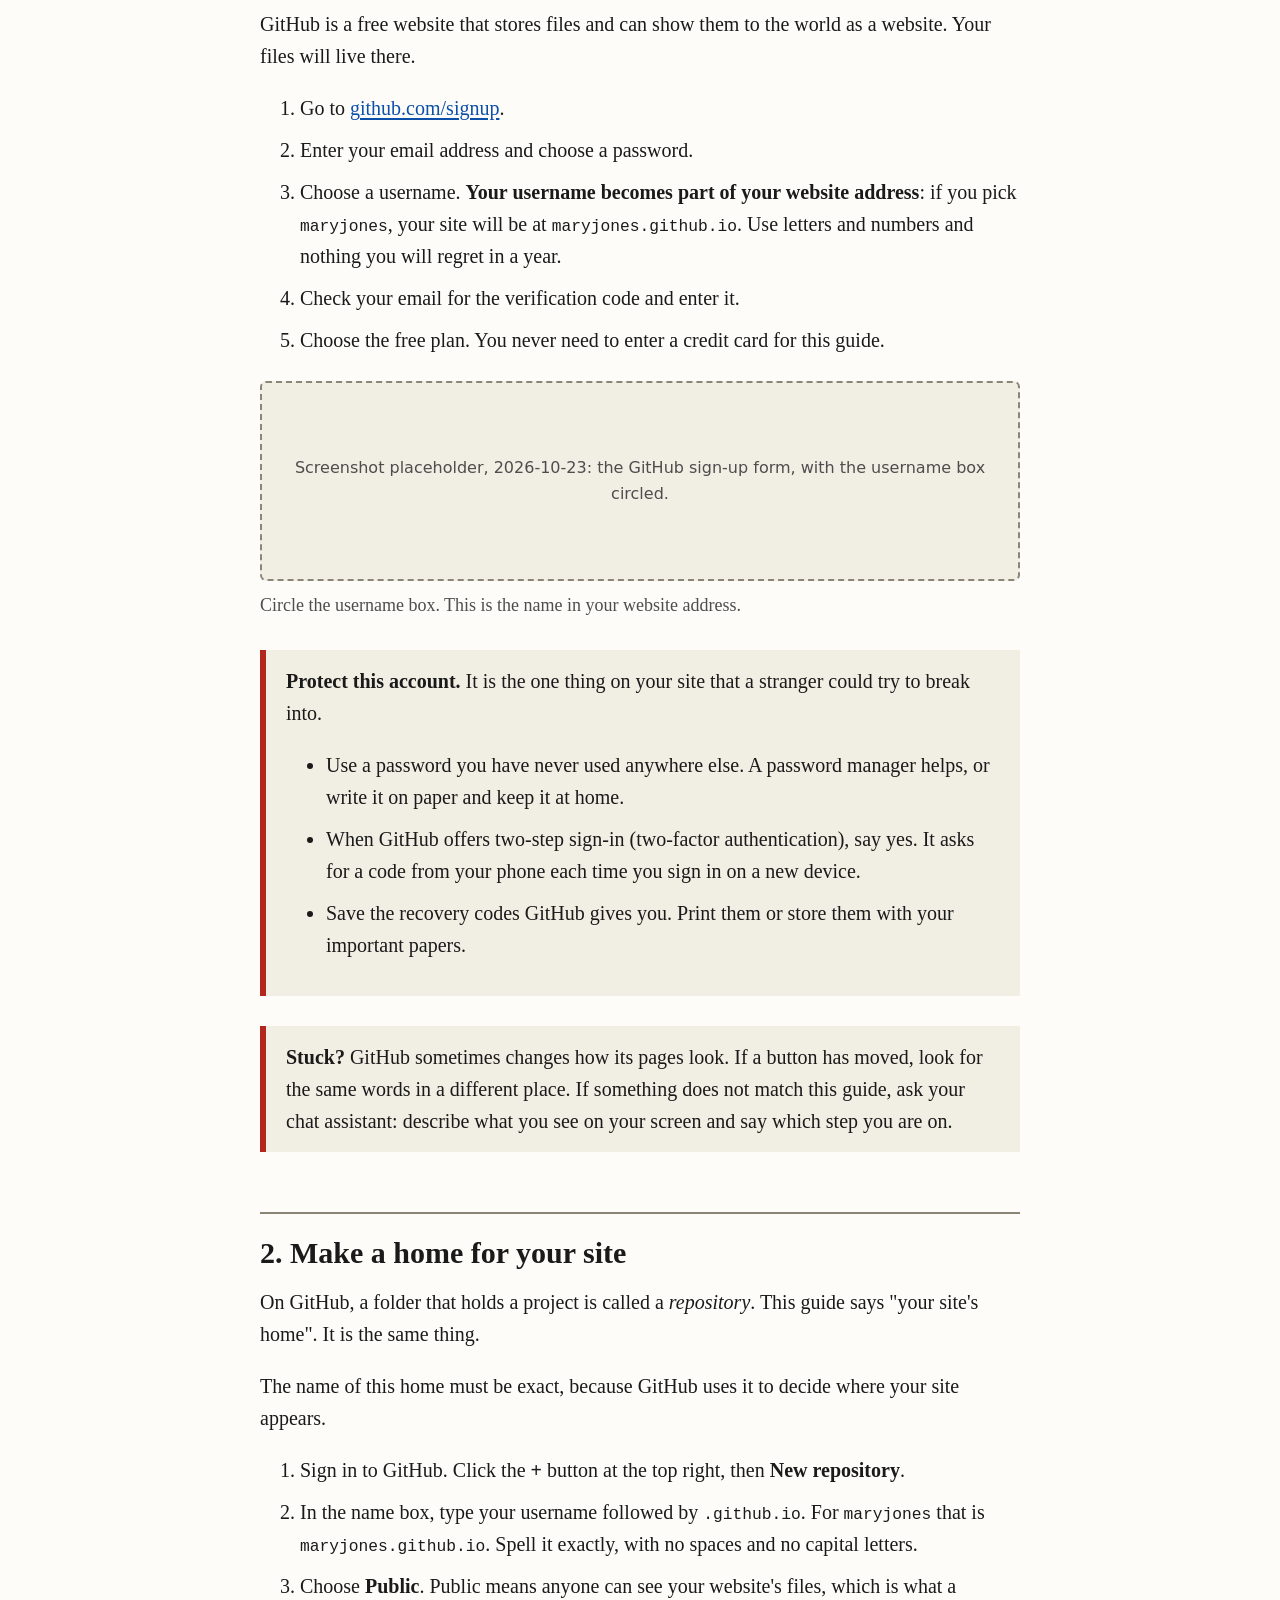
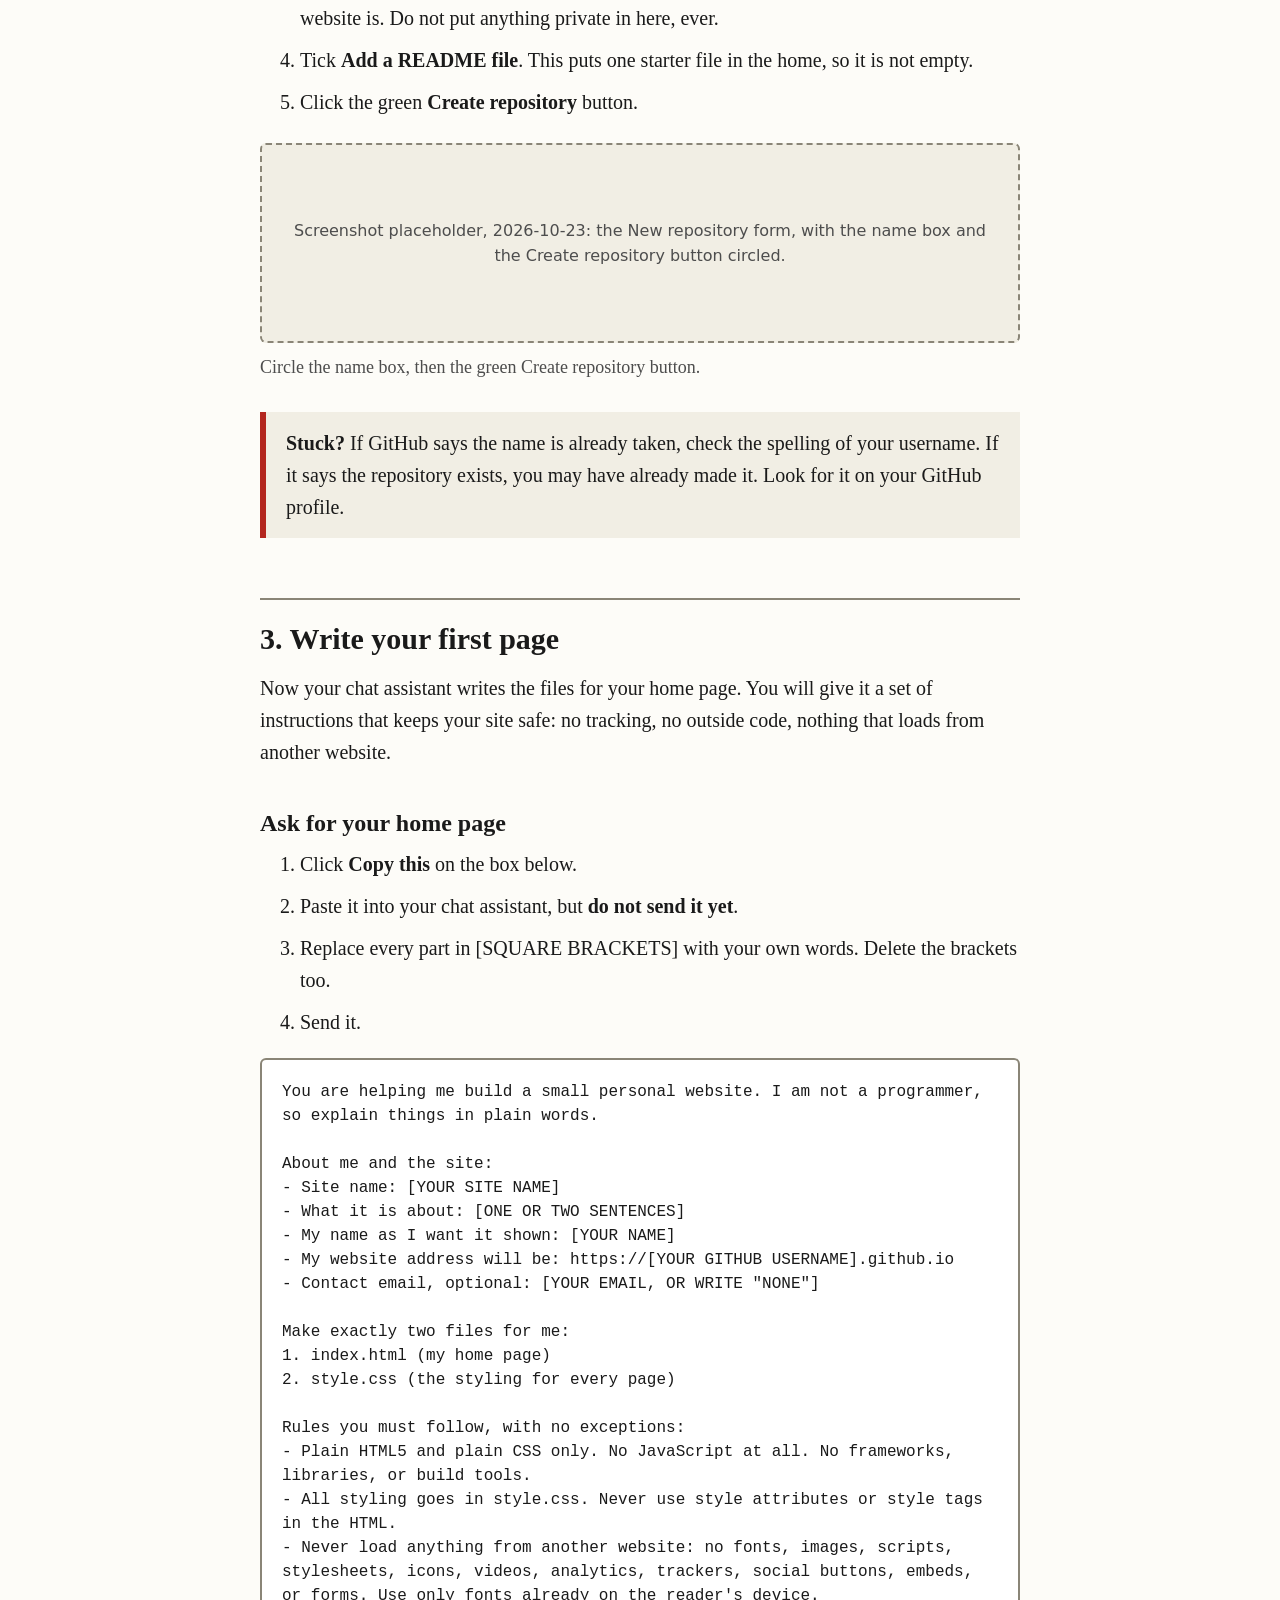
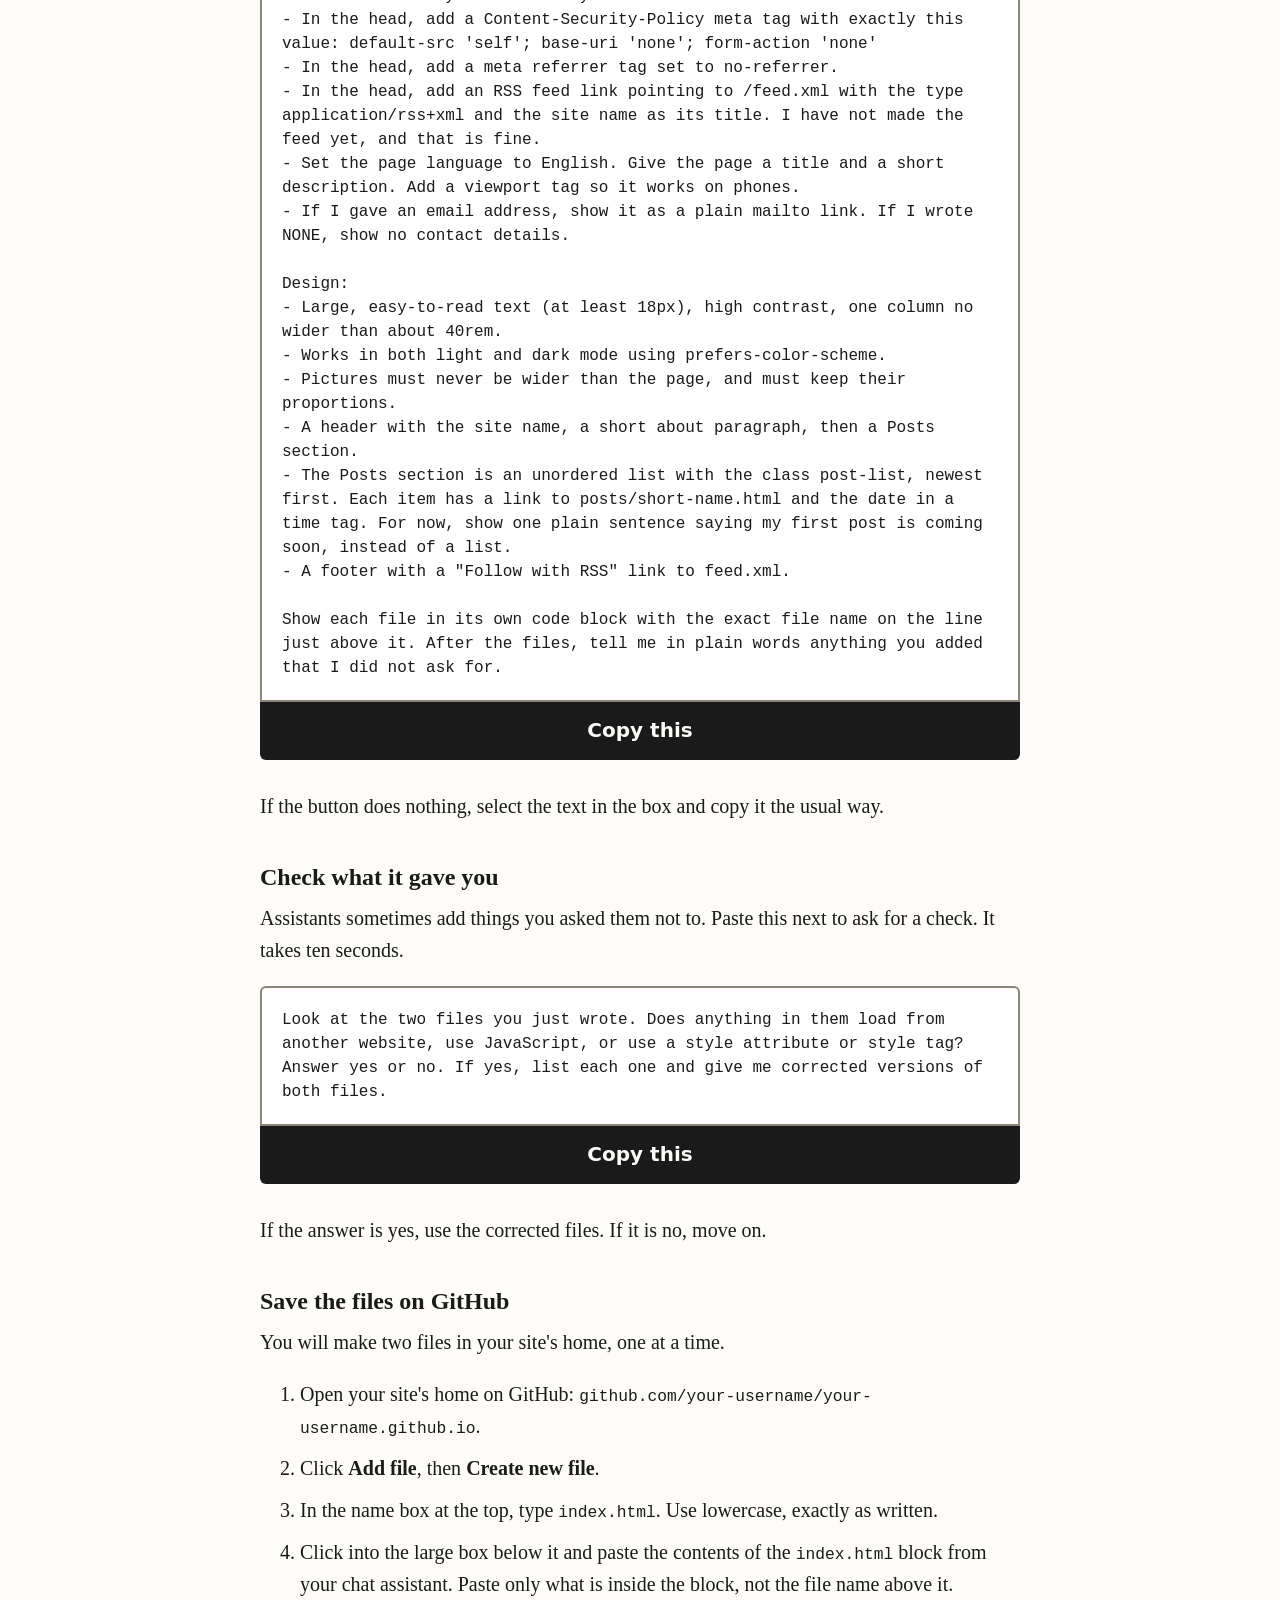
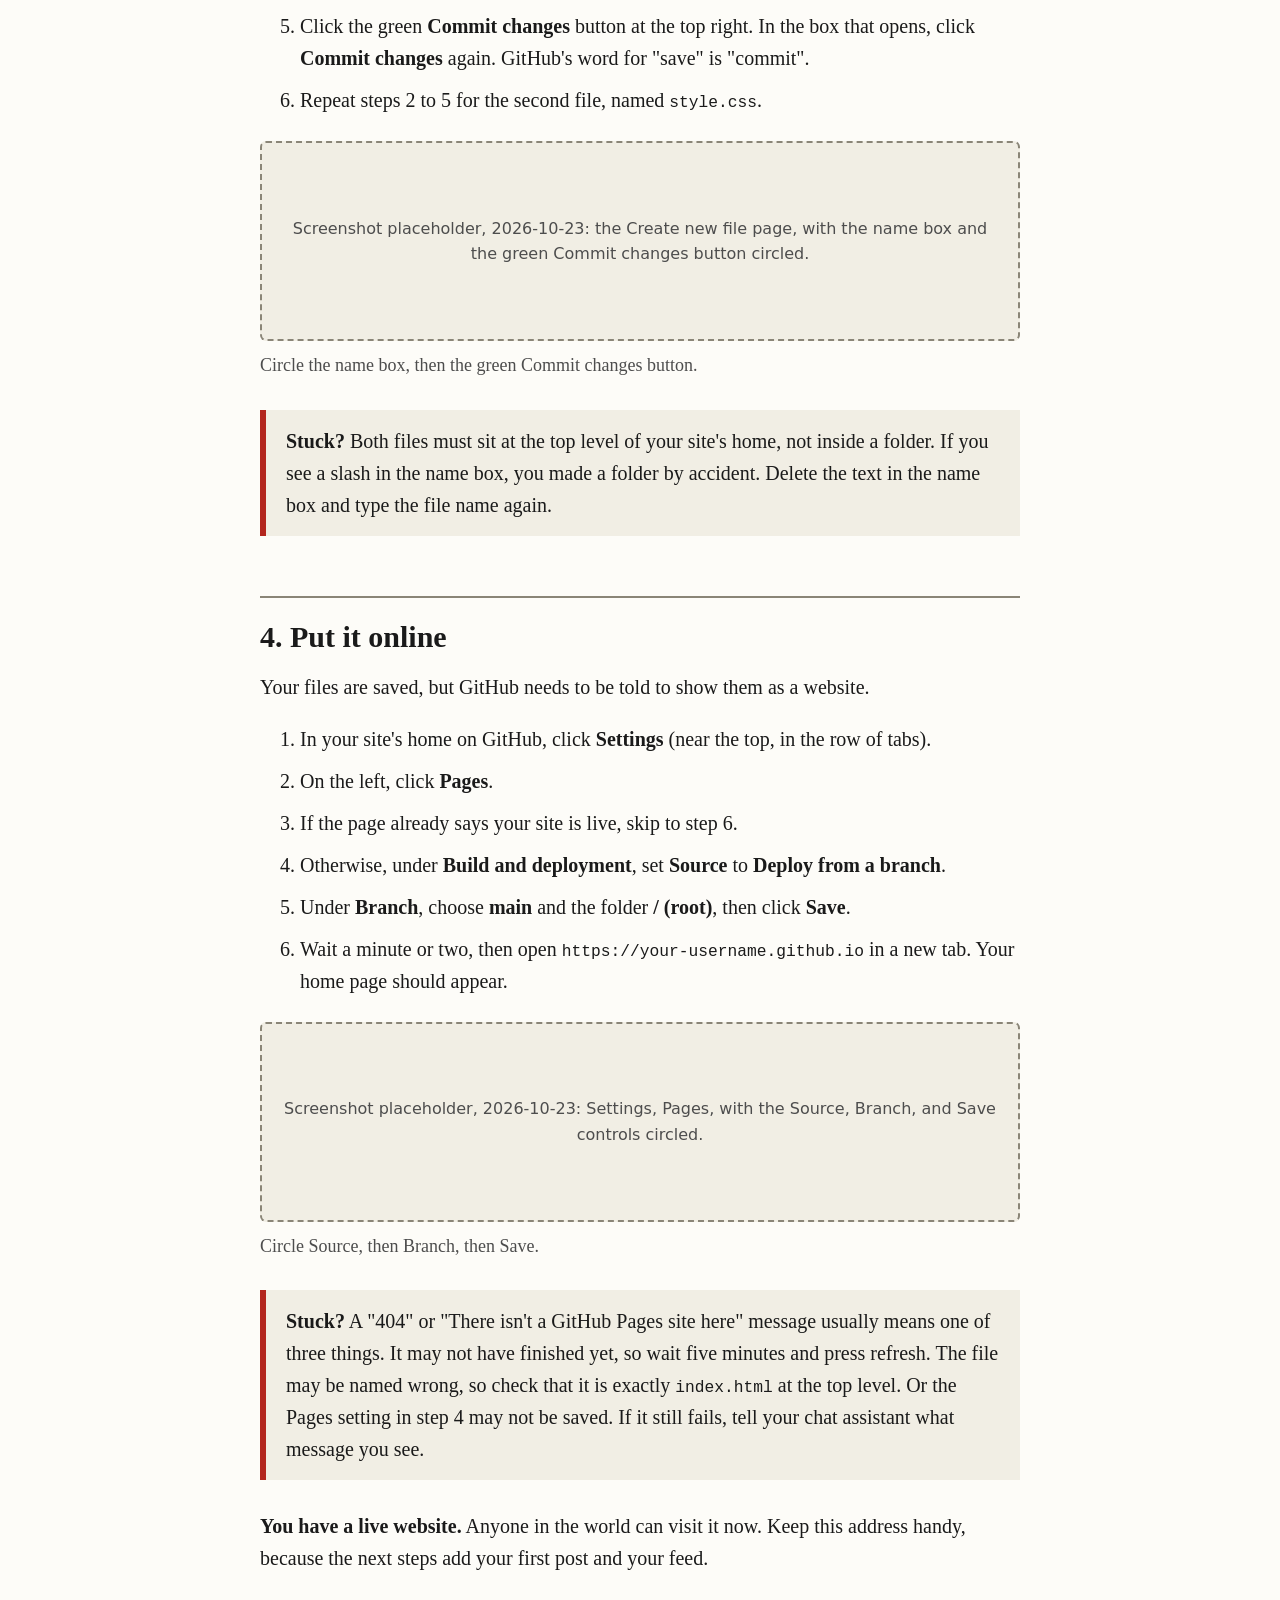
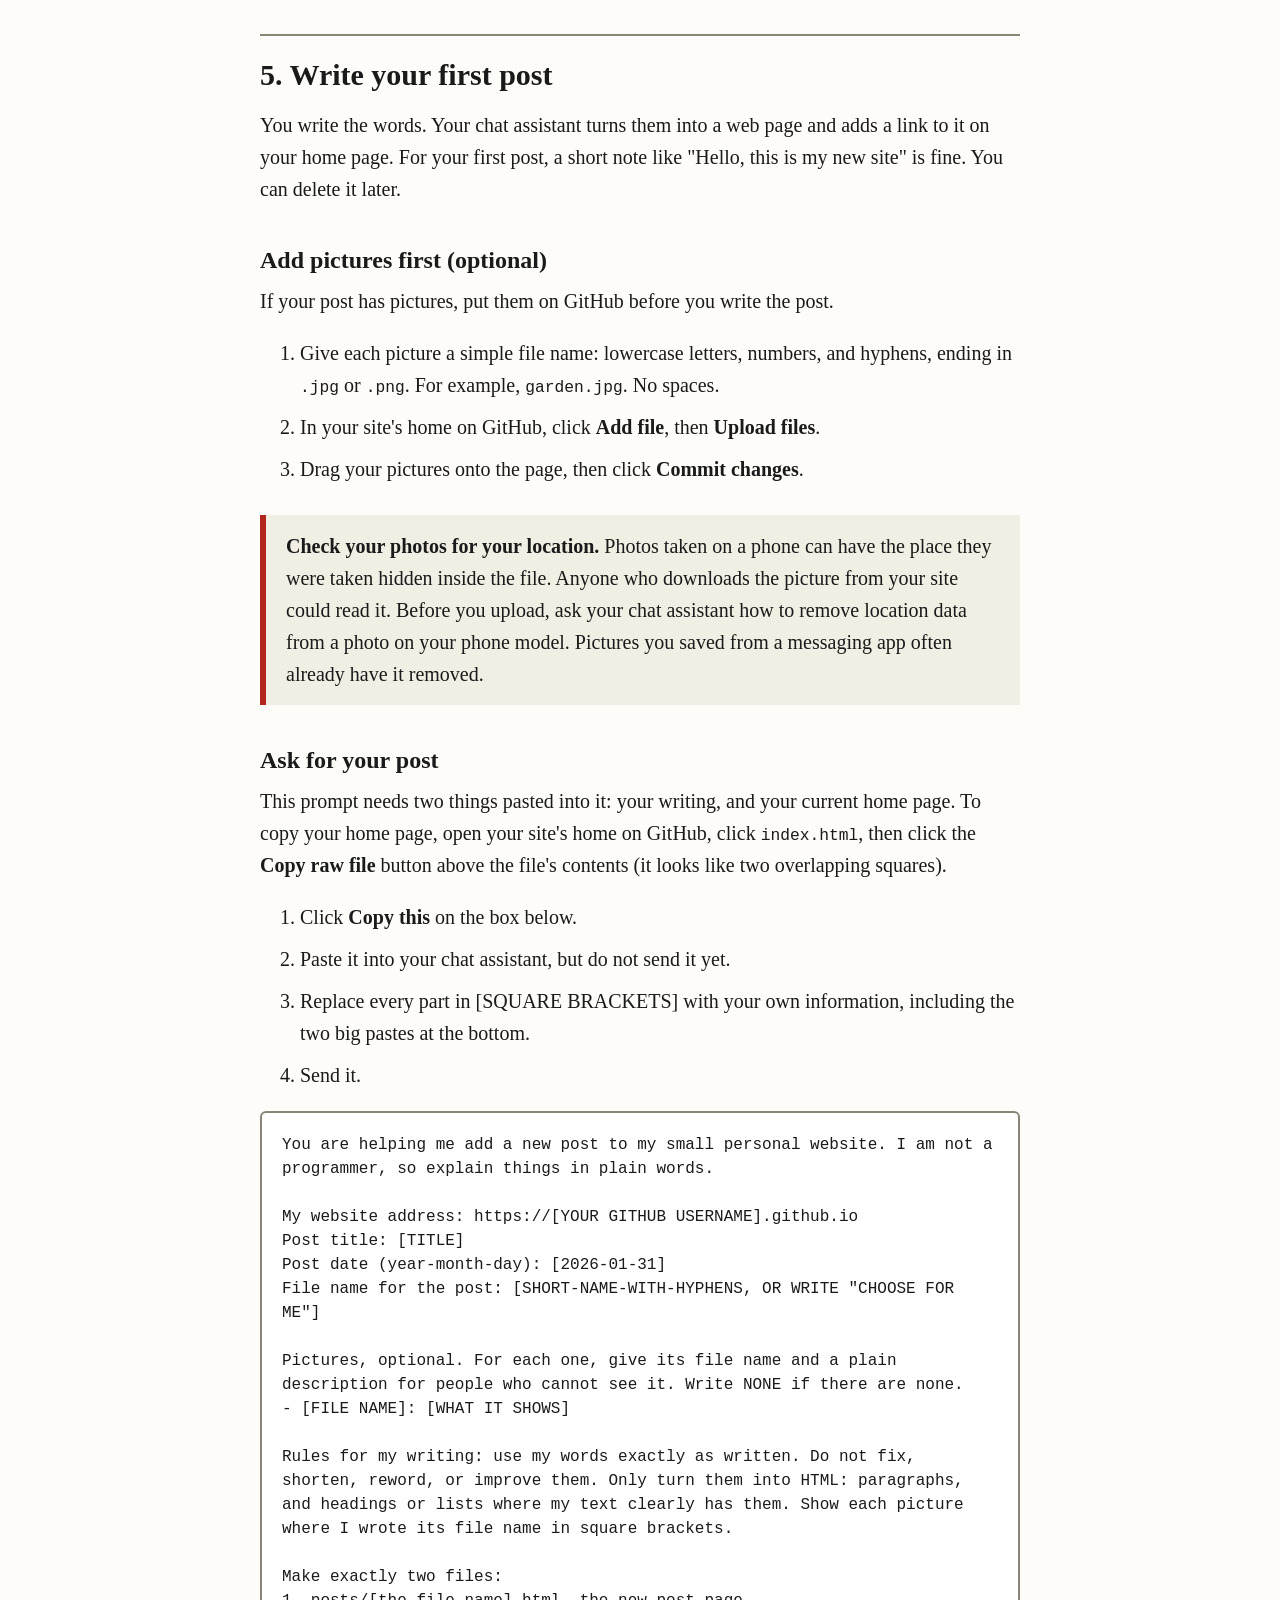
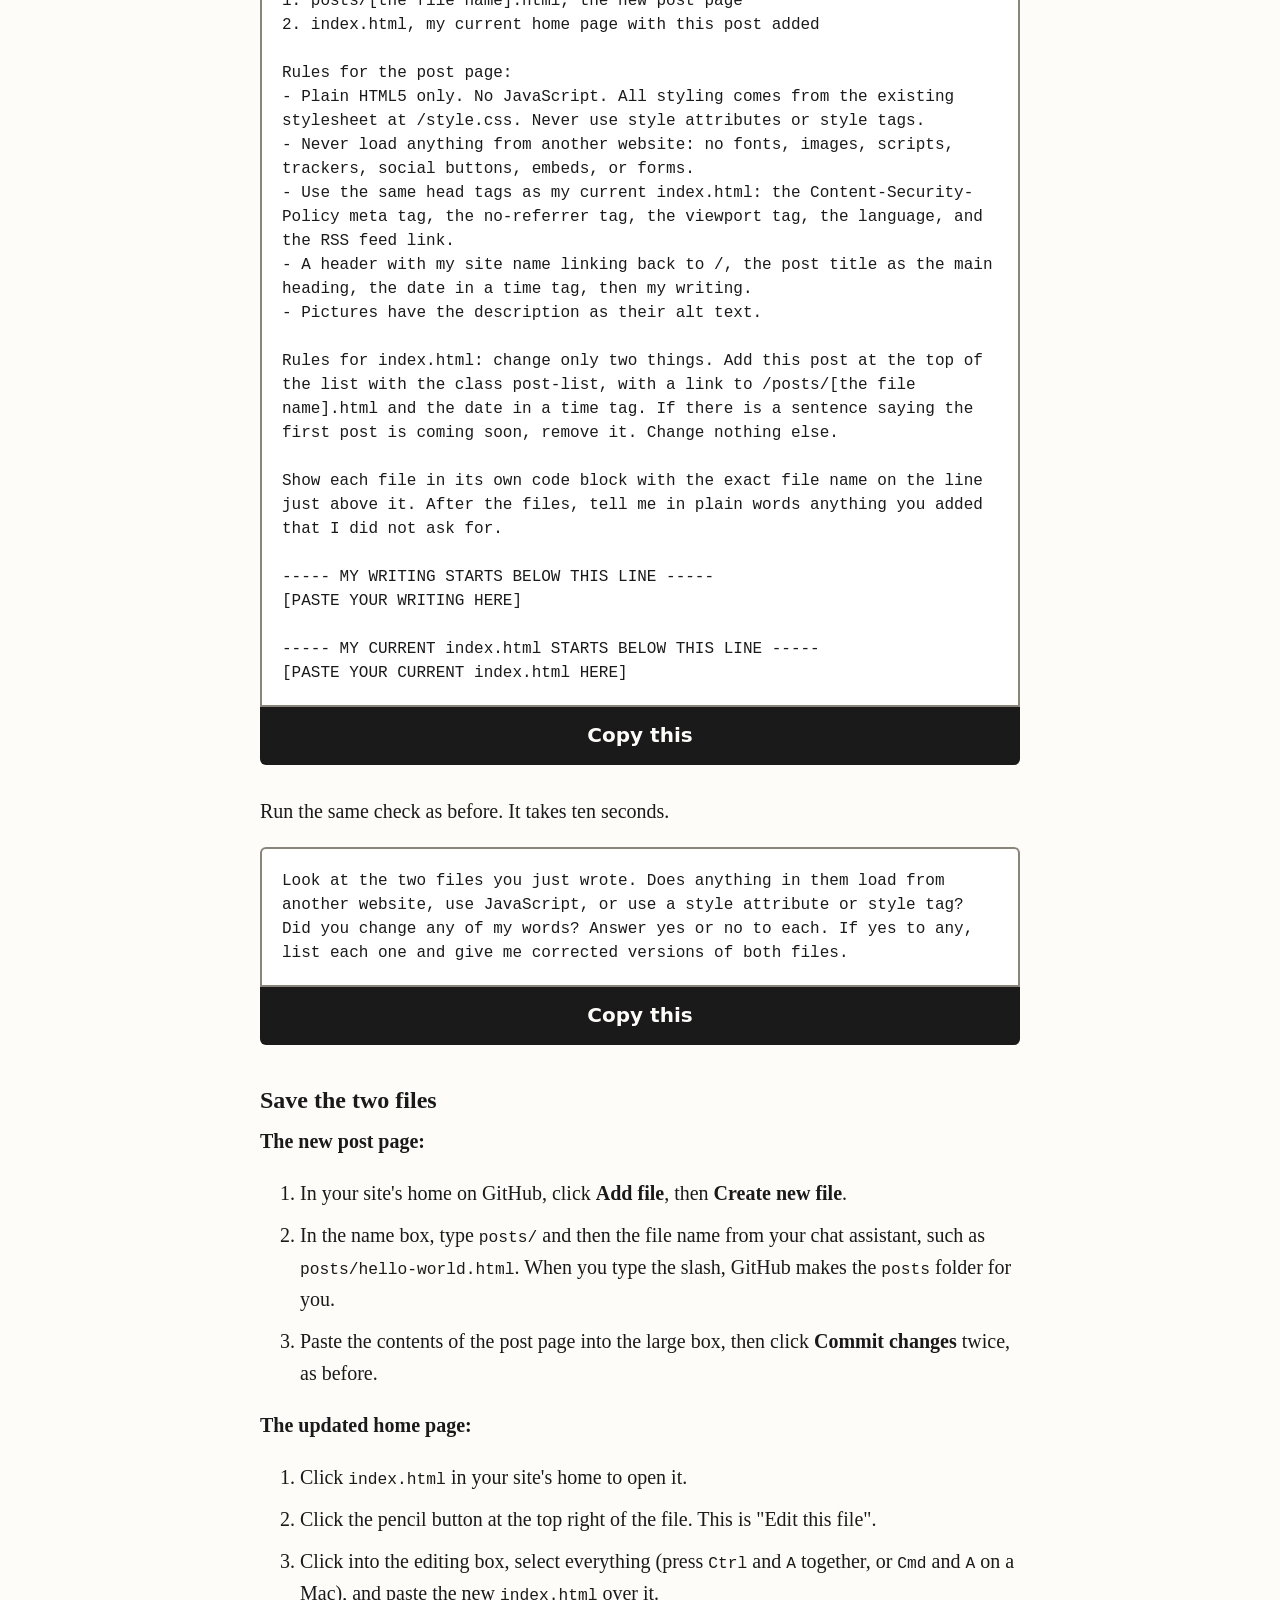
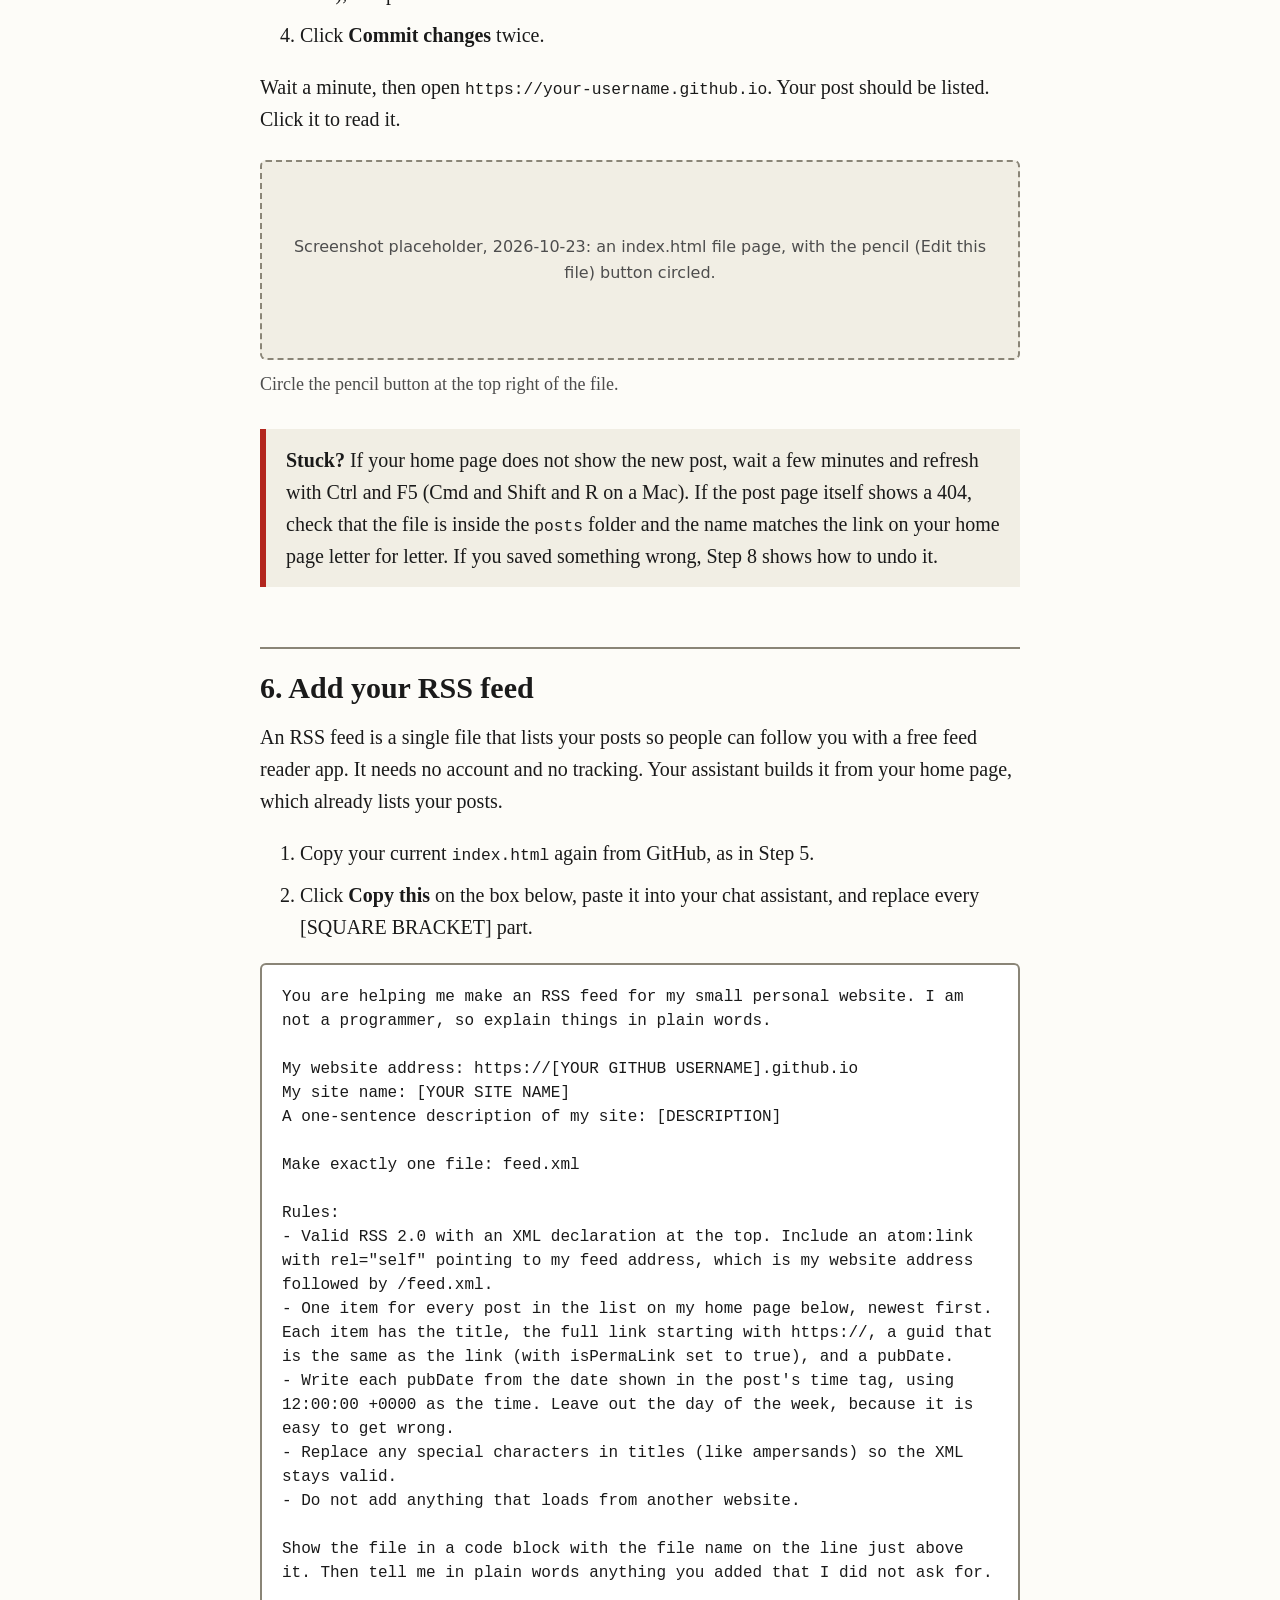
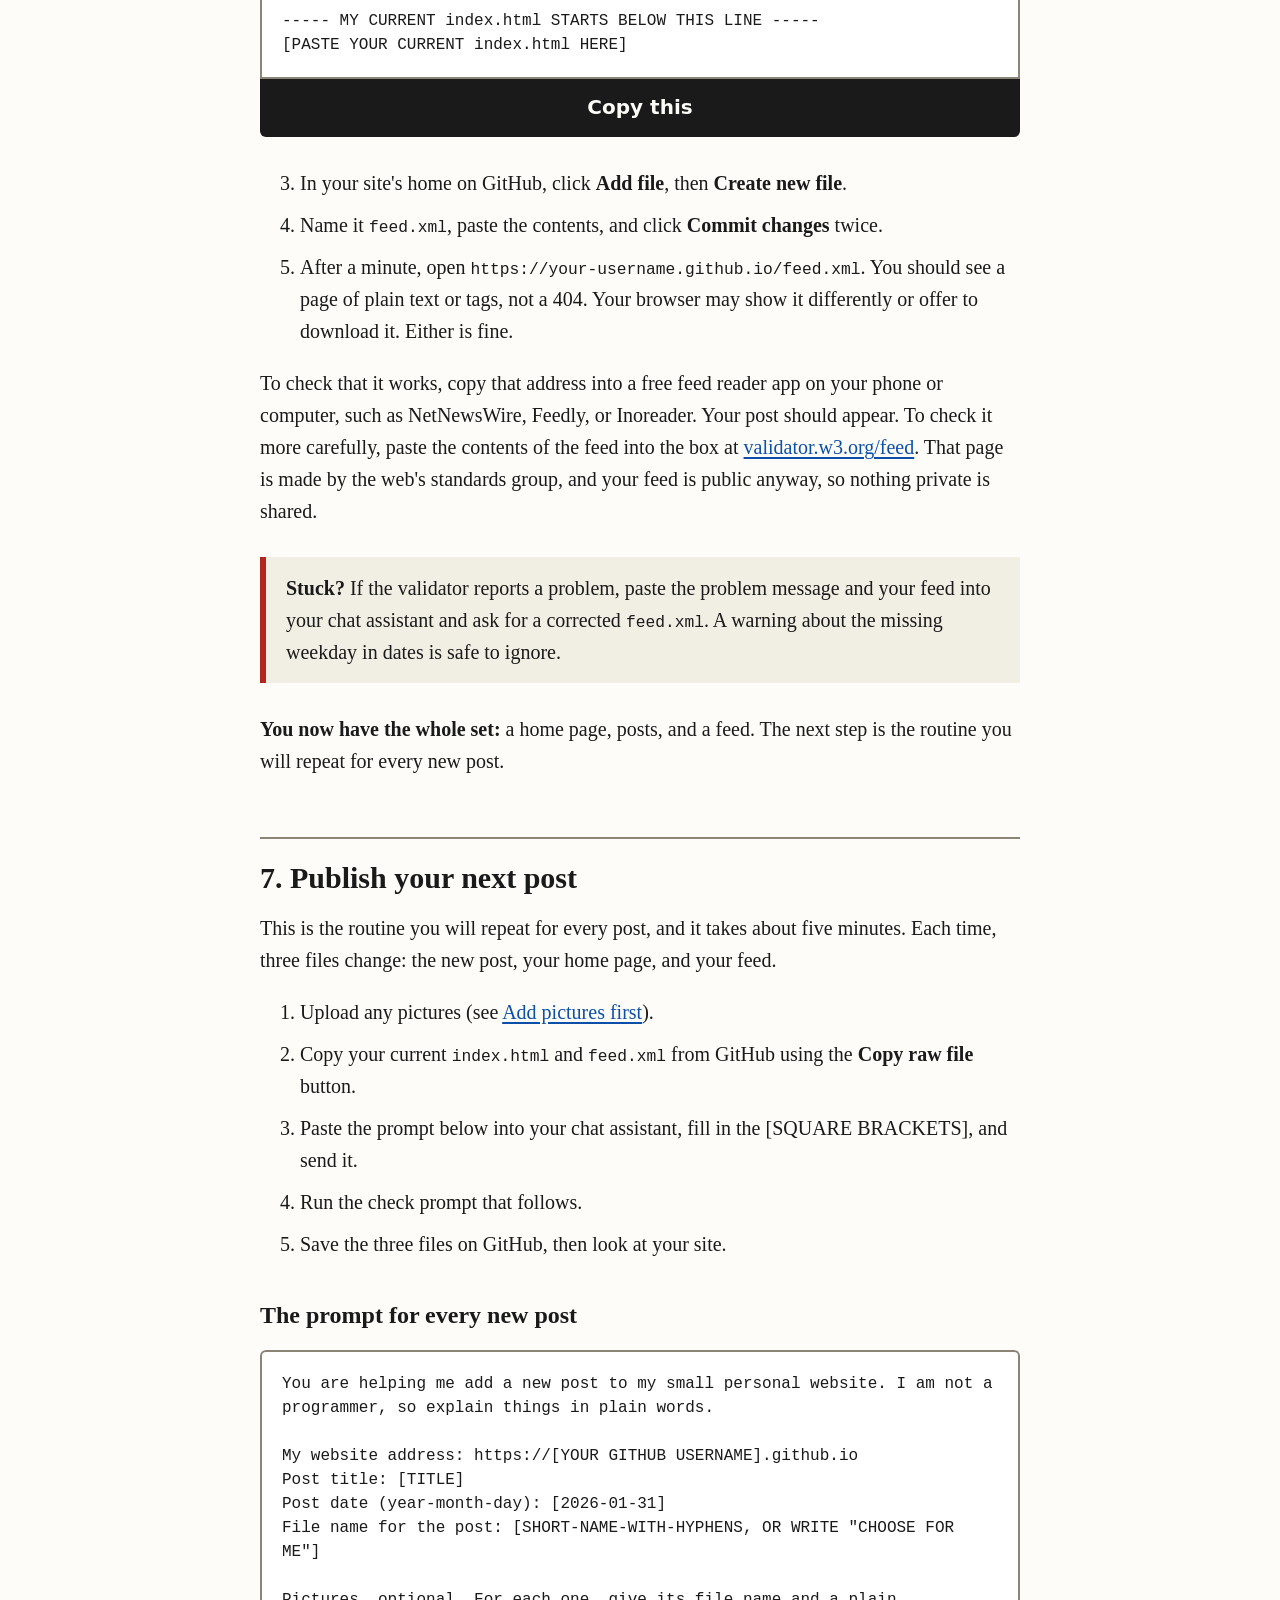
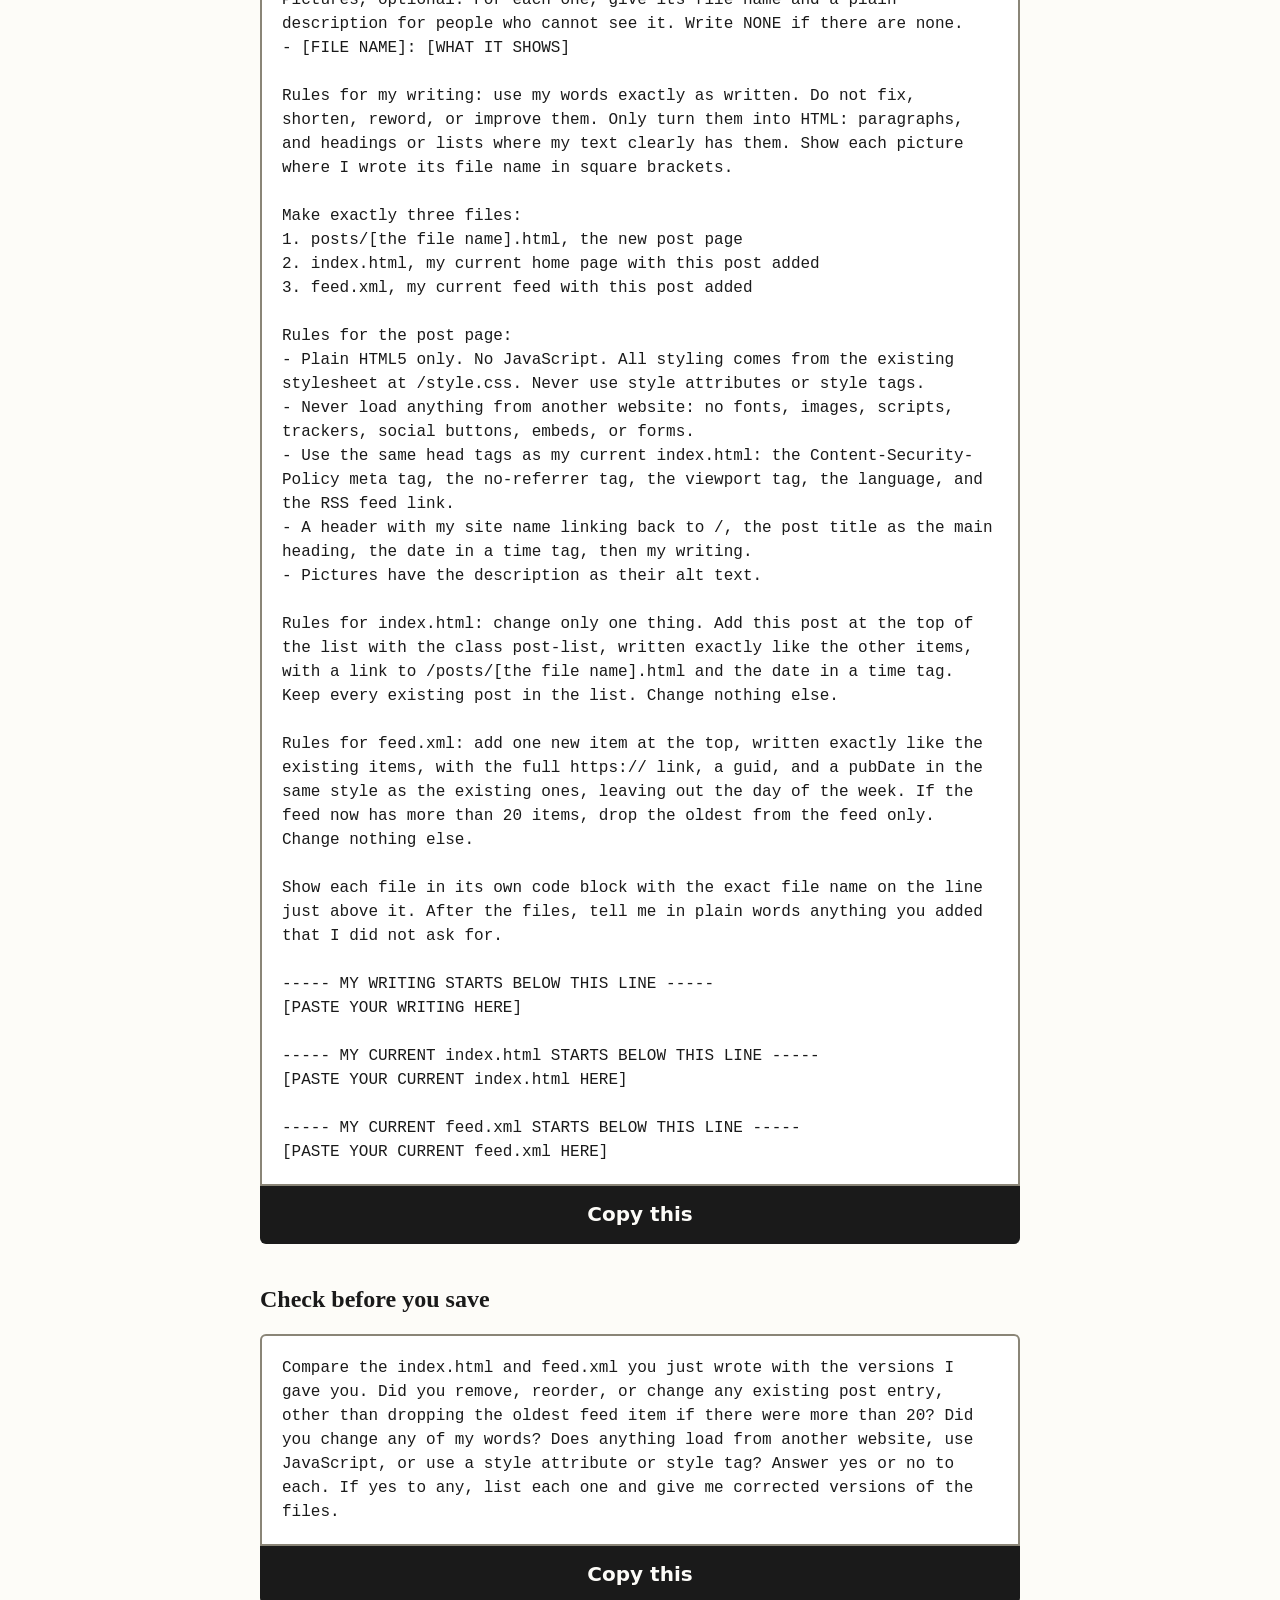
==== commit 3c50348e: "Rename guide to Plainhold and add tagline Update page title, heading, and lede in index.html; update" ====
--- a/index.html
+++ b/index.html
@@ -5,7 +5,7 @@
   <meta name="viewport" content="width=device-width, initial-scale=1">
   <meta http-equiv="Content-Security-Policy" content="default-src 'self'; script-src 'self'; style-src 'self'; img-src 'self'; base-uri 'none'; form-action 'none'">
   <meta name="referrer" content="no-referrer">
-  <title>Build your own website, free</title>
+  <title>Plainhold: build your own website, free</title>
   <meta name="description" content="A plain-words guide to building and hosting your own blog or small-business website for free, with nothing for hackers to attack.">
   <link rel="stylesheet" href="style.css">
   <script src="script.js" defer></script>
@@ -14,8 +14,9 @@
   <a class="skip" href="#content">Skip to the guide</a>
   <main id="content">
 
-    <h1>Build your own website, free</h1>
-    <p class="lede">A blog or small-business site that costs nothing, shows no ads, tracks no one, and has nothing for a hacker to break into.</p>
+    <h1>Plainhold</h1>
+    <p class="lede">Plain files. No landlord. Build your own website, free, with nothing to hack.</p>
+    <p>A blog or small-business site that costs nothing, shows no ads, tracks no one, and has nothing for a hacker to break into.</p>
 
     <h2 id="what-this-is">What this is</h2>
     <p>This guide walks you through making a simple website with posts, pictures, and an RSS feed (a way for people to follow your writing without a social media account). You do not need to know how to code. A free chat assistant writes the pages for you, and you copy them where they belong.</p>
